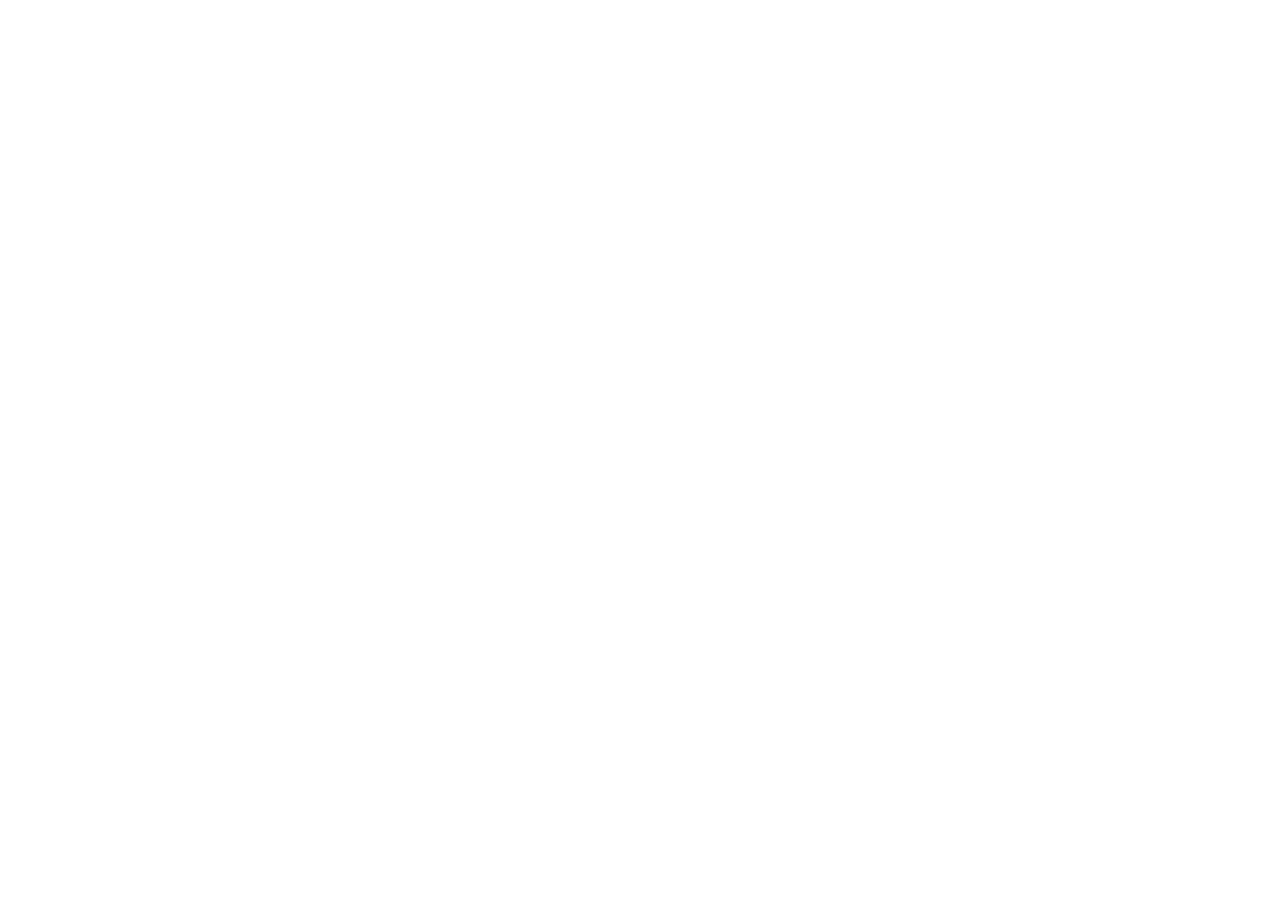
==== index.html @ cd4308e3 "Changes" ====
<!DOCTYPE html>
<html lang="en">
<head>
    <meta charset="UTF-8">
    <title>db-Hackthon</title>
<!--    <link rel="stylesheet" href="css/all.css" />-->

    <link rel="stylesheet" href="css/bootstrap.css" />
    <link rel="stylesheet" href="css/login.css" />
<!--    <script src="js/jquery-3.4.1.slim.min.js" ></script>-->
<!--    <script src="js/bootstrap.js" ></script>-->
<!--    <script src="js/bootstrap.bundle.js" ></script>-->

<script src="https://ajax.googleapis.com/ajax/libs/angularjs/1.5.7/angular.min.js"></script>
<script src="https://ajax.googleapis.com/ajax/libs/angularjs/1.5.7/angular-route.min.js"></script>
<script src="https://ajax.googleapis.com/ajax/libs/angularjs/1.5.7/angular-animate.min.js"></script>
<script src="https://ajax.googleapis.com/ajax/libs/angularjs/1.5.7/angular-touch.min.js"></script>

<script src="js/main.js"></script>

</head>
<body ng-app='Kerboresclan_UI'> 
    <div ng-controller="Controller1">
        <div ng-view></div>    
    </div>

</body>
</html>
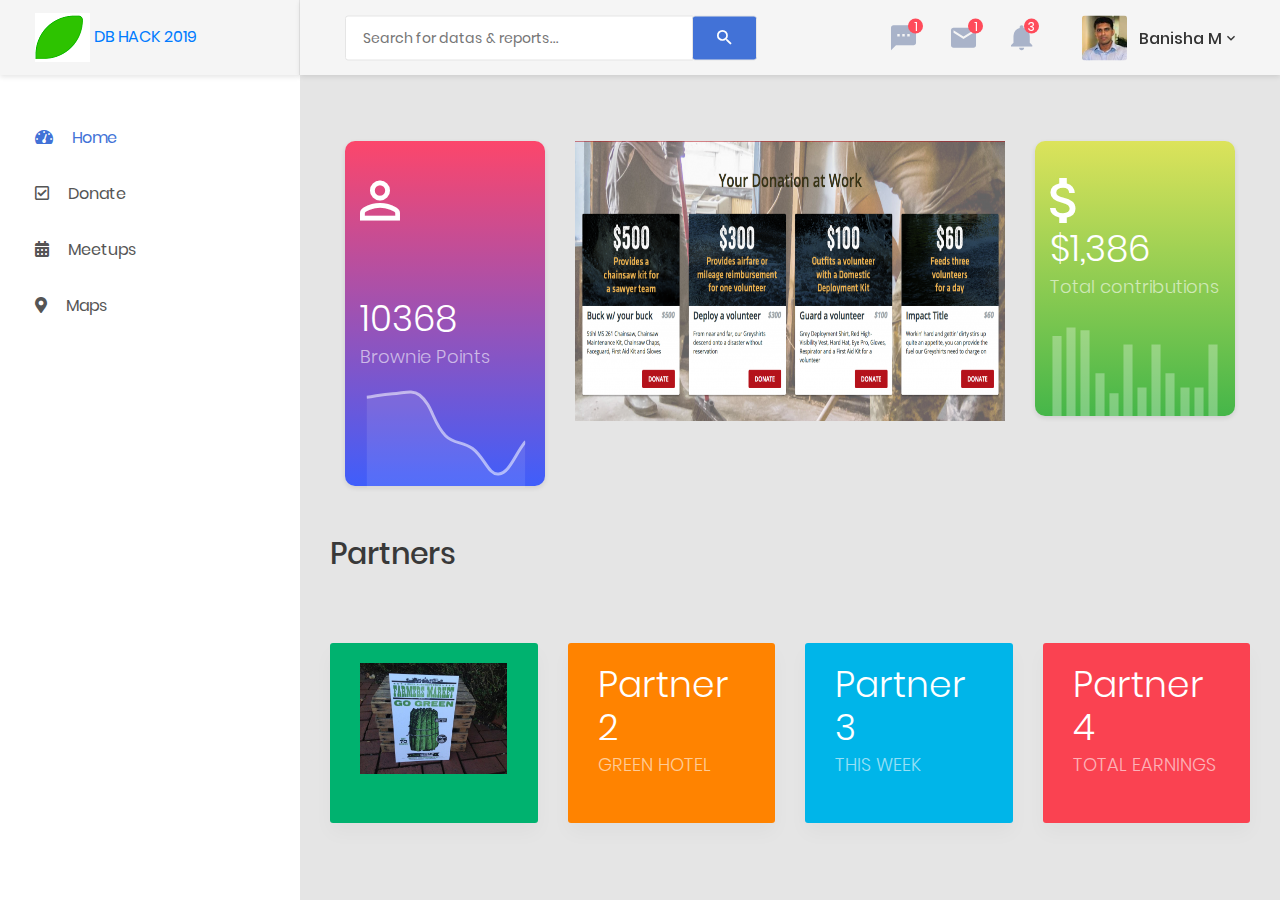
==== commit cd622e6f: "Updated the UI code" ====
--- a/index.html
+++ b/index.html
@@ -1,28 +1,1056 @@
-<!DOCTYPE html>
-<html lang="en">
-<head>
-    <meta charset="UTF-8">
-    <title>db-Hackthon</title>
-<!--    <link rel="stylesheet" href="css/all.css" />-->
-
-    <link rel="stylesheet" href="css/bootstrap.css" />
-    <link rel="stylesheet" href="css/login.css" />
-<!--    <script src="js/jquery-3.4.1.slim.min.js" ></script>-->
-<!--    <script src="js/bootstrap.js" ></script>-->
-<!--    <script src="js/bootstrap.bundle.js" ></script>-->
-
-<script src="https://ajax.googleapis.com/ajax/libs/angularjs/1.5.7/angular.min.js"></script>
-<script src="https://ajax.googleapis.com/ajax/libs/angularjs/1.5.7/angular-route.min.js"></script>
-<script src="https://ajax.googleapis.com/ajax/libs/angularjs/1.5.7/angular-animate.min.js"></script>
-<script src="https://ajax.googleapis.com/ajax/libs/angularjs/1.5.7/angular-touch.min.js"></script>
-
-<script src="js/main.js"></script>
-
-</head>
-<body ng-app='Kerboresclan_UI'> 
-    <div ng-controller="Controller1">
-        <div ng-view></div>    
-    </div>
-
-</body>
-</html>+<!DOCTYPE html>
+<html lang="en">
+
+<head>
+<!-- Required meta tags-->
+<meta charset="UTF-8">
+<meta name="viewport"
+	content="width=device-width, initial-scale=1, shrink-to-fit=no">
+<meta name="description" content="au theme template">
+<meta name="author" content="Hau Nguyen">
+<meta name="keywords" content="au theme template">
+
+<!-- Title Page-->
+<title>Dashboard</title>
+
+<!-- Fontfaces CSS-->
+<link href="css/font-face.css" rel="stylesheet" media="all">
+<link href="vendor/font-awesome-4.7/css/font-awesome.min.css"
+	rel="stylesheet" media="all">
+<link href="vendor/font-awesome-5/css/fontawesome-all.min.css"
+	rel="stylesheet" media="all">
+<link href="vendor/mdi-font/css/material-design-iconic-font.min.css"
+	rel="stylesheet" media="all">
+
+<!-- Bootstrap CSS-->
+<link href="vendor/bootstrap-4.1/bootstrap.min.css" rel="stylesheet"
+	media="all">
+
+<!-- Vendor CSS-->
+<link href="vendor/animsition/animsition.min.css" rel="stylesheet"
+	media="all">
+<link
+	href="vendor/bootstrap-progressbar/bootstrap-progressbar-3.3.4.min.css"
+	rel="stylesheet" media="all">
+<link href="vendor/wow/animate.css" rel="stylesheet" media="all">
+<link href="vendor/css-hamburgers/hamburgers.min.css" rel="stylesheet"
+	media="all">
+<link href="vendor/slick/slick.css" rel="stylesheet" media="all">
+<link href="vendor/select2/select2.min.css" rel="stylesheet" media="all">
+<link href="vendor/perfect-scrollbar/perfect-scrollbar.css"
+	rel="stylesheet" media="all">
+
+<!-- Main CSS-->
+<link href="css/theme.css" rel="stylesheet" media="all">
+
+</head>
+
+<body class="animsition" bgcolor="green">
+	<div class="page-wrapper">
+		<!-- HEADER MOBILE-->
+		<header class="header-mobile d-block d-lg-none">
+			<div class="header-mobile__bar">
+				<div class="container-fluid">
+					<div class="header-mobile-inner">
+						<a class="logo" href="index.html"> 
+						<img src="images/right_leaf.png" alt="DB HACK 2019" /> DB HACK 2019
+						</a>
+						<button class="hamburger hamburger--slider" type="button">
+							<span class="hamburger-box"> <span class="hamburger-inner"></span>
+							</span>
+						</button>
+					</div>
+				</div>
+			</div>
+			<nav class="navbar-mobile">
+				<div class="container-fluid">
+					<ul class="navbar-mobile__list list-unstyled">
+						<li class="has-sub"><a class="js-arrow" href="#"> <i
+								class="fas fa-tachometer-alt"></i>Home
+						</a>
+							<ul class="navbar-mobile-sub__list list-unstyled js-sub-list">
+								<li><a href="index.html">My Wallet</a></li>
+								<!--  <li>
+                                    <a href="index2.html">Dashboard 2</a>
+                                </li>
+                                <li>
+                                    <a href="index3.html">Dashboard 3</a>
+                                </li>
+                                <li>
+                                    <a href="index4.html">Dashboard 4</a>
+                                </li> -->
+							</ul></li>
+						<!-- <li><a href="chart.html"> <i class="fas fa-chart-bar"></i>Charts
+						</a></li> -->
+						<!-- <li><a href="table.html"> <i class="fas fa-table"></i>Tables
+						</a></li> -->
+						<li><a href="form.html"> <i class="far fa-check-square"></i>Donation
+						</a></li>
+						<li><a href="calendar.html"> <i
+								class="fas fa-calendar-alt"></i>Meetups
+						</a></li>
+						<li><a href="map.html"> <i class="fas fa-map-marker-alt"></i>Maps
+						</a></li>
+						<!-- <li class="has-sub"><a class="js-arrow" href="#"> <i
+								class="fas fa-copy"></i>Pages
+						</a>
+							<ul class="navbar-mobile-sub__list list-unstyled js-sub-list">
+								<li><a href="login.html">Login</a></li>
+								<li><a href="register.html">Register</a></li>
+								<li><a href="forget-pass.html">Forget Password</a></li>
+							</ul></li>
+						<li class="has-sub"><a class="js-arrow" href="#"> <i
+								class="fas fa-desktop"></i>UI Elements
+						</a>
+							<ul class="navbar-mobile-sub__list list-unstyled js-sub-list">
+								<li><a href="button.html">Button</a></li>
+								<li><a href="badge.html">Badges</a></li>
+								<li><a href="tab.html">Tabs</a></li>
+								<li><a href="card.html">Cards</a></li>
+								<li><a href="alert.html">Alerts</a></li>
+								<li><a href="progress-bar.html">Progress Bars</a></li>
+								<li><a href="modal.html">Modals</a></li>
+								<li><a href="switch.html">Switchs</a></li>
+								<li><a href="grid.html">Grids</a></li>
+								<li><a href="fontawesome.html">Fontawesome Icon</a></li>
+								<li><a href="typo.html">Typography</a></li>
+							</ul></li> -->
+					</ul>
+				</div>
+			</nav>
+		</header>
+		<!-- END HEADER MOBILE-->
+
+		<!-- MENU SIDEBAR-->
+		<aside class="menu-sidebar d-none d-lg-block">
+			<div class="logo">
+				<a href="#"> <img src="images/right_leaf.png" alt="DB HACK 2019" />
+					DB HACK 2019
+				</a>
+			</div>
+			<div class="menu-sidebar__content js-scrollbar1">
+				<nav class="navbar-sidebar">
+					<ul class="list-unstyled navbar__list">
+						<li class="active has-sub"><a class="js-arrow" href="#">
+								<i class="fas fa-tachometer-alt"></i>Home
+						</a>
+							<ul class="list-unstyled navbar__sub-list js-sub-list">
+								<li><a href="index.html">My Wallet</a></li>
+								<!--  <li>
+                                    <a href="index2.html">Dashboard 2</a>
+                                </li>
+                                <li>
+                                    <a href="index3.html">Dashboard 3</a>
+                                </li>
+                                <li>
+                                    <a href="index4.html">Dashboard 4</a>
+                                </li> -->
+							</ul></li>
+						<!-- <li><a href="chart.html"> <i class="fas fa-chart-bar"></i>Charts
+						</a></li>
+						<li><a href="table.html"> <i class="fas fa-table"></i>Tables
+						</a></li> -->
+						<li><a href="form.html"> <i class="far fa-check-square"></i>Donate
+						</a></li>
+						<li><a href="calendar.html"> <i
+								class="fas fa-calendar-alt"></i>Meetups
+						</a></li>
+						<li><a href="map.html"> <i class="fas fa-map-marker-alt"></i>Maps
+						</a></li>
+						<!-- <li class="has-sub"><a class="js-arrow" href="#"> <i
+								class="fas fa-copy"></i>Pages
+						</a>
+							<ul class="list-unstyled navbar__sub-list js-sub-list">
+								<li><a href="login.html">Login</a></li>
+								<li><a href="register.html">Register</a></li>
+								<li><a href="forget-pass.html">Forget Password</a></li>
+							</ul></li> -->
+						<!-- <li class="has-sub"><a class="js-arrow" href="#"> <i
+								class="fas fa-desktop"></i>UI Elements
+						</a>
+							<ul class="list-unstyled navbar__sub-list js-sub-list">
+								<li><a href="button.html">Button</a></li>
+								<li><a href="badge.html">Badges</a></li>
+								<li><a href="tab.html">Tabs</a></li>
+								<li><a href="card.html">Cards</a></li>
+								<li><a href="alert.html">Alerts</a></li>
+								<li><a href="progress-bar.html">Progress Bars</a></li>
+								<li><a href="modal.html">Modals</a></li>
+								<li><a href="switch.html">Switchs</a></li>
+								<li><a href="grid.html">Grids</a></li>
+								<li><a href="fontawesome.html">Fontawesome Icon</a></li>
+								<li><a href="typo.html">Typography</a></li>
+							</ul></li> -->
+					</ul>
+				</nav>
+			</div>
+		</aside>
+		<!-- END MENU SIDEBAR-->
+
+		<!-- PAGE CONTAINER-->
+		<div class="page-container">
+			<!-- HEADER DESKTOP-->
+			<header class="header-desktop">
+				<div class="section__content section__content--p30">
+					<div class="container-fluid">
+						<div class="header-wrap">
+							<form class="form-header" action="" method="POST">
+								<input class="au-input au-input--xl" type="text" name="search"
+									placeholder="Search for datas &amp; reports..." />
+								<button class="au-btn--submit" type="submit">
+									<i class="zmdi zmdi-search"></i>
+								</button>
+							</form>
+							<div class="header-button">
+								<div class="noti-wrap">
+									<div class="noti__item js-item-menu">
+										<i class="zmdi zmdi-comment-more"></i> <span class="quantity">1</span>
+										<div class="mess-dropdown js-dropdown">
+											<div class="mess__title">
+												<p>You have 2 news message</p>
+											</div>
+											<div class="mess__item">
+												<div class="image img-cir img-40">
+													<img src="images/icon/avatar-06.jpg" alt="Michelle Moreno" />
+												</div>
+												<div class="content">
+													<h6>Michelle Moreno</h6>
+													<p>Have sent a photo</p>
+													<span class="time">3 min ago</span>
+												</div>
+											</div>
+											<div class="mess__item">
+												<div class="image img-cir img-40">
+													<img src="images/icon/avatar-04.jpg" alt="Diane Myers" />
+												</div>
+												<div class="content">
+													<h6>Diane Myers</h6>
+													<p>You are now connected on message</p>
+													<span class="time">Yesterday</span>
+												</div>
+											</div>
+											<div class="mess__footer">
+												<a href="#">View all messages</a>
+											</div>
+										</div>
+									</div>
+									<div class="noti__item js-item-menu">
+										<i class="zmdi zmdi-email"></i> <span class="quantity">1</span>
+										<div class="email-dropdown js-dropdown">
+											<div class="email__title">
+												<p>You have 3 New Emails</p>
+											</div>
+											<div class="email__item">
+												<div class="image img-cir img-40">
+													<img src="images/icon/avatar-06.jpg" alt="Cynthia Harvey" />
+												</div>
+												<div class="content">
+													<p>Meeting about new dashboard...</p>
+													<span>Cynthia Harvey, 3 min ago</span>
+												</div>
+											</div>
+											<div class="email__item">
+												<div class="image img-cir img-40">
+													<img src="images/icon/avatar-05.jpg" alt="Cynthia Harvey" />
+												</div>
+												<div class="content">
+													<p>Meeting about new dashboard...</p>
+													<span>Cynthia Harvey, Yesterday</span>
+												</div>
+											</div>
+											<div class="email__item">
+												<div class="image img-cir img-40">
+													<img src="images/icon/avatar-04.jpg" alt="Cynthia Harvey" />
+												</div>
+												<div class="content">
+													<p>Meeting about new dashboard...</p>
+													<span>Cynthia Harvey, April 12,,2018</span>
+												</div>
+											</div>
+											<div class="email__footer">
+												<a href="#">See all emails</a>
+											</div>
+										</div>
+									</div>
+									<div class="noti__item js-item-menu">
+										<i class="zmdi zmdi-notifications"></i> <span class="quantity">3</span>
+										<div class="notifi-dropdown js-dropdown">
+											<div class="notifi__title">
+												<p>You have 3 Notifications</p>
+											</div>
+											<div class="notifi__item">
+												<div class="bg-c1 img-cir img-40">
+													<i class="zmdi zmdi-email-open"></i>
+												</div>
+												<div class="content">
+													<p>You got a email notification</p>
+													<span class="date">April 12, 2018 06:50</span>
+												</div>
+											</div>
+											<div class="notifi__item">
+												<div class="bg-c2 img-cir img-40">
+													<i class="zmdi zmdi-account-box"></i>
+												</div>
+												<div class="content">
+													<p>Your account has been blocked</p>
+													<span class="date">April 12, 2018 06:50</span>
+												</div>
+											</div>
+											<div class="notifi__item">
+												<div class="bg-c3 img-cir img-40">
+													<i class="zmdi zmdi-file-text"></i>
+												</div>
+												<div class="content">
+													<p>You got a new file</p>
+													<span class="date">April 12, 2018 06:50</span>
+												</div>
+											</div>
+											<div class="notifi__footer">
+												<a href="#">All notifications</a>
+											</div>
+										</div>
+									</div>
+								</div>
+								<div class="account-wrap">
+									<div class="account-item clearfix js-item-menu">
+										<div class="image">
+											<img src="images/bani.png" alt="Banisha M" />
+										</div>
+										<div class="content">
+											<a class="js-acc-btn" href="#">Banisha M</a>
+										</div>
+										<div class="account-dropdown js-dropdown">
+											<div class="info clearfix">
+												<div class="image">
+													<a href="#"> <img src="images/bani.png" alt="John Doe" />
+													</a>
+												</div>
+												<div class="content">
+													<h5 class="name">
+														<a href="#">Banisha M</a>
+													</h5>
+													<span class="email">banisha.m@db.com</span>
+												</div>
+											</div>
+											<div class="account-dropdown__body">
+												<div class="account-dropdown__item">
+													<a href="#"> <i class="zmdi zmdi-account"></i>Account
+													</a>
+												</div>
+												<div class="account-dropdown__item">
+													<a href="#"> <i class="zmdi zmdi-settings"></i>Setting
+													</a>
+												</div>
+												<div class="account-dropdown__item">
+													<a href="#"> <i class="zmdi zmdi-money-box"></i>Billing
+													</a>
+												</div>
+											</div>
+											<div class="account-dropdown__footer">
+												<a href="#"> <i class="zmdi zmdi-power"></i>Logout
+												</a>
+											</div>
+										</div>
+									</div>
+								</div>
+							</div>
+						</div>
+					</div>
+				</div>
+			</header>
+			<!-- HEADER DESKTOP-->
+
+			<!-- MAIN CONTENT-->
+			<!-- <div class="main-content" style = "background-image:url('images/earth_bg.jpeg');"> -->
+			<div class="main-content">
+			
+				<div class="section__content section__content--p30">
+					<div class="container-fluid">
+						<!-- <div class="row">
+                            <div class="col-md-12">
+                                <div class="overview-wrap">
+                                    <h2 class="title-1">overview</h2>
+                                    <button class="au-btn au-btn-icon au-btn--blue">
+                                        <i class="zmdi zmdi-plus"></i>add item</button>
+                                </div>
+                            </div>
+                                                        
+                        </div> -->
+						<div class="row m-t-25">
+							<div class="col-sm-6 col-lg-3">
+								<div class="overview-item overview-item--c1">
+									<div class="overview__inner">
+										<div class="overview-box clearfix">
+											<div class="icon" style="height:130px;">
+												<i class="zmdi zmdi-account-o"></i>
+											</div>
+											<div class="text">
+												<h2>10368</h2>
+												<span>Brownie Points</span>
+											</div>
+										</div>
+										<div class="overview-chart">
+											<canvas id="widgetChart1"></canvas>
+										</div>
+									</div>
+								</div>
+							</div>
+
+							<div class="col-lg-6" style="height:130px;">
+                                <!-- <div class="au-card m-b-30">
+                                    <div class="au-card-inner">
+                                        <h3 class="title-2 m-b-40">Peer Rank</h3>
+                                        <canvas id="sales-chart"></canvas>
+                                    </div>
+                                </div> -->
+                                <img src="images/baner.png" alt="John Smith" style="height:280px;">
+                            </div>
+                            
+                            <div class="col-sm-6 col-lg-3">
+                                <div class="overview-item overview-item--c4">
+                                    <div class="overview__inner">
+                                        <div class="overview-box clearfix">
+                                            <div class="icon">
+                                                <i class="zmdi zmdi-money"></i>
+                                            </div>
+                                            <div class="text">
+                                                <h2>$1,386</h2>
+                                                <span>Total contributions</span>
+                                            </div>
+                                        </div>
+                                        <div class="overview-chart">
+                                            <canvas id="widgetChart4"></canvas>
+                                        </div>
+                                    </div>
+                                </div>
+                            </div>
+
+							<!--  <div class="col-sm-6 col-lg-3">
+                                <div class="overview-item overview-item--c2">
+                                    <div class="overview__inner">
+                                        <div class="overview-box clearfix">
+                                            <div class="icon">
+                                                <i class="zmdi zmdi-shopping-cart"></i>
+                                            </div>
+                                            <div class="text">
+                                                <h2>388,688</h2>
+                                                <span>items solid</span>
+                                            </div>
+                                        </div>
+                                        <div class="overview-chart">
+                                            <canvas id="widgetChart2"></canvas>
+                                        </div>
+                                    </div>
+                                </div>
+                            </div>
+                            
+                          <div class="col-sm-6 col-lg-3">
+                                <div class="overview-item overview-item--c3">
+                                    <div class="overview__inner">
+                                        <div class="overview-box clearfix">
+                                            <div class="icon">
+                                                <i class="zmdi zmdi-calendar-note"></i>
+                                            </div>
+                                            <div class="text">
+                                                <h2>1,086</h2>
+                                                <span>this week</span>
+                                            </div>
+                                        </div>
+                                        <div class="overview-chart">
+                                            <canvas id="widgetChart3"></canvas>
+                                        </div>
+                                    </div>
+                                </div>
+                            </div>
+                             <div class="col-sm-6 col-lg-3">
+                                <div class="overview-item overview-item--c4">
+                                    <div class="overview__inner">
+                                        <div class="overview-box clearfix">
+                                            <div class="icon">
+                                                <i class="zmdi zmdi-money"></i>
+                                            </div>
+                                            <div class="text">
+                                                <h2>$1,060,386</h2>
+                                                <span>total earnings</span>
+                                            </div>
+                                        </div>
+                                        <div class="overview-chart">
+                                            <canvas id="widgetChart4"></canvas>
+                                        </div>
+                                    </div>
+                                </div>
+                            </div> -->
+						</div>
+						<!-- <div class="row">
+							<div class="col-lg-6">
+								<div class="au-card recent-report">
+									<div class="au-card-inner">
+										<h3 class="title-2">recent reports</h3>
+										<div class="chart-info">
+											<div class="chart-info__left">
+												<div class="chart-note">
+													<span class="dot dot--blue"></span> <span>products</span>
+												</div>
+												<div class="chart-note mr-0">
+													<span class="dot dot--green"></span> <span>services</span>
+												</div>
+											</div>
+											<div class="chart-info__right">
+												<div class="chart-statis">
+													<span class="index incre"> <i
+														class="zmdi zmdi-long-arrow-up"></i>25%
+													</span> <span class="label">products</span>
+												</div>
+												<div class="chart-statis mr-0">
+													<span class="index decre"> <i
+														class="zmdi zmdi-long-arrow-down"></i>10%
+													</span> <span class="label">services</span>
+												</div>
+											</div>
+										</div>
+										<div class="recent-report__chart">
+											<canvas id="recent-rep-chart"></canvas>
+										</div>
+									</div>
+								</div>
+							</div>
+							<div class="col-lg-6">
+								<div class="au-card chart-percent-card">
+									<div class="au-card-inner">
+										<h3 class="title-2 tm-b-5">char by %</h3>
+										<div class="row no-gutters">
+											<div class="col-xl-6">
+												<div class="chart-note-wrap">
+													<div class="chart-note mr-0 d-block">
+														<span class="dot dot--blue"></span> <span>products</span>
+													</div>
+													<div class="chart-note mr-0 d-block">
+														<span class="dot dot--red"></span> <span>services</span>
+													</div>
+												</div>
+											</div>
+											<div class="col-xl-6">
+												<div class="percent-chart">
+													<canvas id="percent-chart"></canvas>
+												</div>
+											</div>
+										</div>
+									</div>
+								</div>
+							</div>
+						</div> -->
+						<!-- <div class="row">
+							<div class="col-lg-9">
+								<h2 class="title-1 m-b-25">Earnings By Items</h2>
+								<div class="table-responsive table--no-card m-b-40">
+									<table
+										class="table table-borderless table-striped table-earning">
+										<thead>
+											<tr>
+												<th>date</th>
+												<th>order ID</th>
+												<th>name</th>
+												<th class="text-right">price</th>
+												<th class="text-right">quantity</th>
+												<th class="text-right">total</th>
+											</tr>
+										</thead>
+										<tbody>
+											<tr>
+												<td>2018-09-29 05:57</td>
+												<td>100398</td>
+												<td>iPhone X 64Gb Grey</td>
+												<td class="text-right">$999.00</td>
+												<td class="text-right">1</td>
+												<td class="text-right">$999.00</td>
+											</tr>
+											<tr>
+												<td>2018-09-28 01:22</td>
+												<td>100397</td>
+												<td>Samsung S8 Black</td>
+												<td class="text-right">$756.00</td>
+												<td class="text-right">1</td>
+												<td class="text-right">$756.00</td>
+											</tr>
+											<tr>
+												<td>2018-09-27 02:12</td>
+												<td>100396</td>
+												<td>Game Console Controller</td>
+												<td class="text-right">$22.00</td>
+												<td class="text-right">2</td>
+												<td class="text-right">$44.00</td>
+											</tr>
+											<tr>
+												<td>2018-09-26 23:06</td>
+												<td>100395</td>
+												<td>iPhone X 256Gb Black</td>
+												<td class="text-right">$1199.00</td>
+												<td class="text-right">1</td>
+												<td class="text-right">$1199.00</td>
+											</tr>
+											<tr>
+												<td>2018-09-25 19:03</td>
+												<td>100393</td>
+												<td>USB 3.0 Cable</td>
+												<td class="text-right">$10.00</td>
+												<td class="text-right">3</td>
+												<td class="text-right">$30.00</td>
+											</tr>
+											<tr>
+												<td>2018-09-29 05:57</td>
+												<td>100392</td>
+												<td>Smartwatch 4.0 LTE Wifi</td>
+												<td class="text-right">$199.00</td>
+												<td class="text-right">6</td>
+												<td class="text-right">$1494.00</td>
+											</tr>
+											<tr>
+												<td>2018-09-24 19:10</td>
+												<td>100391</td>
+												<td>Camera C430W 4k</td>
+												<td class="text-right">$699.00</td>
+												<td class="text-right">1</td>
+												<td class="text-right">$699.00</td>
+											</tr>
+											<tr>
+												<td>2018-09-22 00:43</td>
+												<td>100393</td>
+												<td>USB 3.0 Cable</td>
+												<td class="text-right">$10.00</td>
+												<td class="text-right">3</td>
+												<td class="text-right">$30.00</td>
+											</tr>
+										</tbody>
+									</table>
+								</div>
+							</div>
+							<div class="col-lg-3">
+								<h2 class="title-1 m-b-25">Top countries</h2>
+								<div
+									class="au-card au-card--bg-blue au-card-top-countries m-b-40">
+									<div class="au-card-inner">
+										<div class="table-responsive">
+											<table class="table table-top-countries">
+												<tbody>
+													<tr>
+														<td>United States</td>
+														<td class="text-right">$119,366.96</td>
+													</tr>
+													<tr>
+														<td>Australia</td>
+														<td class="text-right">$70,261.65</td>
+													</tr>
+													<tr>
+														<td>United Kingdom</td>
+														<td class="text-right">$46,399.22</td>
+													</tr>
+													<tr>
+														<td>Turkey</td>
+														<td class="text-right">$35,364.90</td>
+													</tr>
+													<tr>
+														<td>Germany</td>
+														<td class="text-right">$20,366.96</td>
+													</tr>
+													<tr>
+														<td>France</td>
+														<td class="text-right">$10,366.96</td>
+													</tr>
+													<tr>
+														<td>Australia</td>
+														<td class="text-right">$5,366.96</td>
+													</tr>
+													<tr>
+														<td>Italy</td>
+														<td class="text-right">$1639.32</td>
+													</tr>
+												</tbody>
+											</table>
+										</div>
+									</div>
+								</div>
+							</div>
+						</div> -->
+						<!-- <div class="row">
+							<div class="col-lg-6">
+								<div class="au-card au-card--no-shadow au-card--no-pad m-b-40">
+									<div class="au-card-title"
+										style="background-image: url('images/bg-title-01.jpg');">
+										<div class="bg-overlay bg-overlay--blue"></div>
+										<h3>
+											<i class="zmdi zmdi-account-calendar"></i>26 April, 2018
+										</h3>
+										<button class="au-btn-plus">
+											<i class="zmdi zmdi-plus"></i>
+										</button>
+									</div>
+									<div class="au-task js-list-load">
+										<div class="au-task__title">
+											<p>Tasks for John Doe</p>
+										</div>
+										<div class="au-task-list js-scrollbar3">
+											<div class="au-task__item au-task__item--danger">
+												<div class="au-task__item-inner">
+													<h5 class="task">
+														<a href="#">Meeting about plan for Admin Template 2018</a>
+													</h5>
+													<span class="time">10:00 AM</span>
+												</div>
+											</div>
+											<div class="au-task__item au-task__item--warning">
+												<div class="au-task__item-inner">
+													<h5 class="task">
+														<a href="#">Create new task for Dashboard</a>
+													</h5>
+													<span class="time">11:00 AM</span>
+												</div>
+											</div>
+											<div class="au-task__item au-task__item--primary">
+												<div class="au-task__item-inner">
+													<h5 class="task">
+														<a href="#">Meeting about plan for Admin Template 2018</a>
+													</h5>
+													<span class="time">02:00 PM</span>
+												</div>
+											</div>
+											<div class="au-task__item au-task__item--success">
+												<div class="au-task__item-inner">
+													<h5 class="task">
+														<a href="#">Create new task for Dashboard</a>
+													</h5>
+													<span class="time">03:30 PM</span>
+												</div>
+											</div>
+											<div class="au-task__item au-task__item--danger js-load-item">
+												<div class="au-task__item-inner">
+													<h5 class="task">
+														<a href="#">Meeting about plan for Admin Template 2018</a>
+													</h5>
+													<span class="time">10:00 AM</span>
+												</div>
+											</div>
+											<div
+												class="au-task__item au-task__item--warning js-load-item">
+												<div class="au-task__item-inner">
+													<h5 class="task">
+														<a href="#">Create new task for Dashboard</a>
+													</h5>
+													<span class="time">11:00 AM</span>
+												</div>
+											</div>
+										</div>
+										<div class="au-task__footer">
+											<button class="au-btn au-btn-load js-load-btn">load
+												more</button>
+										</div>
+									</div>
+								</div>
+							</div>
+							<div class="col-lg-6">
+								<div class="au-card au-card--no-shadow au-card--no-pad m-b-40">
+									<div class="au-card-title"
+										style="background-image: url('images/bg-title-02.jpg');">
+										<div class="bg-overlay bg-overlay--blue"></div>
+										<h3>
+											<i class="zmdi zmdi-comment-text"></i>New Messages
+										</h3>
+										<button class="au-btn-plus">
+											<i class="zmdi zmdi-plus"></i>
+										</button>
+									</div>
+									<div class="au-inbox-wrap js-inbox-wrap">
+										<div class="au-message js-list-load">
+											<div class="au-message__noti">
+												<p>
+													You Have <span>2</span> new messages
+												</p>
+											</div>
+											<div class="au-message-list">
+												<div class="au-message__item unread">
+													<div class="au-message__item-inner">
+														<div class="au-message__item-text">
+															<div class="avatar-wrap">
+																<div class="avatar">
+																	<img src="images/icon/avatar-02.jpg" alt="John Smith">
+																</div>
+															</div>
+															<div class="text">
+																<h5 class="name">John Smith</h5>
+																<p>Have sent a photo</p>
+															</div>
+														</div>
+														<div class="au-message__item-time">
+															<span>12 Min ago</span>
+														</div>
+													</div>
+												</div>
+												<div class="au-message__item unread">
+													<div class="au-message__item-inner">
+														<div class="au-message__item-text">
+															<div class="avatar-wrap online">
+																<div class="avatar">
+																	<img src="images/icon/avatar-03.jpg"
+																		alt="Nicholas Martinez">
+																</div>
+															</div>
+															<div class="text">
+																<h5 class="name">Nicholas Martinez</h5>
+																<p>You are now connected on message</p>
+															</div>
+														</div>
+														<div class="au-message__item-time">
+															<span>11:00 PM</span>
+														</div>
+													</div>
+												</div>
+												<div class="au-message__item">
+													<div class="au-message__item-inner">
+														<div class="au-message__item-text">
+															<div class="avatar-wrap online">
+																<div class="avatar">
+																	<img src="images/icon/avatar-04.jpg"
+																		alt="Michelle Sims">
+																</div>
+															</div>
+															<div class="text">
+																<h5 class="name">Michelle Sims</h5>
+																<p>Lorem ipsum dolor sit amet</p>
+															</div>
+														</div>
+														<div class="au-message__item-time">
+															<span>Yesterday</span>
+														</div>
+													</div>
+												</div>
+												<div class="au-message__item">
+													<div class="au-message__item-inner">
+														<div class="au-message__item-text">
+															<div class="avatar-wrap">
+																<div class="avatar">
+																	<img src="images/icon/avatar-05.jpg"
+																		alt="Michelle Sims">
+																</div>
+															</div>
+															<div class="text">
+																<h5 class="name">Michelle Sims</h5>
+																<p>Purus feugiat finibus</p>
+															</div>
+														</div>
+														<div class="au-message__item-time">
+															<span>Sunday</span>
+														</div>
+													</div>
+												</div>
+												<div class="au-message__item js-load-item">
+													<div class="au-message__item-inner">
+														<div class="au-message__item-text">
+															<div class="avatar-wrap online">
+																<div class="avatar">
+																	<img src="images/icon/avatar-04.jpg"
+																		alt="Michelle Sims">
+																</div>
+															</div>
+															<div class="text">
+																<h5 class="name">Michelle Sims</h5>
+																<p>Lorem ipsum dolor sit amet</p>
+															</div>
+														</div>
+														<div class="au-message__item-time">
+															<span>Yesterday</span>
+														</div>
+													</div>
+												</div>
+												<div class="au-message__item js-load-item">
+													<div class="au-message__item-inner">
+														<div class="au-message__item-text">
+															<div class="avatar-wrap">
+																<div class="avatar">
+																	<img src="images/icon/avatar-05.jpg"
+																		alt="Michelle Sims">
+																</div>
+															</div>
+															<div class="text">
+																<h5 class="name">Michelle Sims</h5>
+																<p>Purus feugiat finibus</p>
+															</div>
+														</div>
+														<div class="au-message__item-time">
+															<span>Sunday</span>
+														</div>
+													</div>
+												</div>
+											</div>
+											<div class="au-message__footer">
+												<button class="au-btn au-btn-load js-load-btn">load
+													more</button>
+											</div>
+										</div>
+										<div class="au-chat">
+											<div class="au-chat__title">
+												<div class="au-chat-info">
+													<div class="avatar-wrap online">
+														<div class="avatar avatar--small">
+															<img src="images/icon/avatar-02.jpg" alt="John Smith">
+														</div>
+													</div>
+													<span class="nick"> <a href="#">John Smith</a>
+													</span>
+												</div>
+											</div>
+											<div class="au-chat__content">
+												<div class="recei-mess-wrap">
+													<span class="mess-time">12 Min ago</span>
+													<div class="recei-mess__inner">
+														<div class="avatar avatar--tiny">
+															<img src="images/icon/avatar-02.jpg" alt="John Smith">
+														</div>
+														<div class="recei-mess-list">
+															<div class="recei-mess">Lorem ipsum dolor sit amet,
+																consectetur adipiscing elit non iaculis</div>
+															<div class="recei-mess">Donec tempor, sapien ac
+																viverra</div>
+														</div>
+													</div>
+												</div>
+												<div class="send-mess-wrap">
+													<span class="mess-time">30 Sec ago</span>
+													<div class="send-mess__inner">
+														<div class="send-mess-list">
+															<div class="send-mess">Lorem ipsum dolor sit amet,
+																consectetur adipiscing elit non iaculis</div>
+														</div>
+													</div>
+												</div>
+											</div>
+											<div class="au-chat-textfield">
+												<form class="au-form-icon">
+													<input class="au-input au-input--full au-input--h65"
+														type="text" placeholder="Type a message">
+													<button class="au-input-icon">
+														<i class="zmdi zmdi-camera"></i>
+													</button>
+												</form>
+											</div>
+										</div>
+									</div>
+								</div>
+							</div>
+						</div> -->
+						<!-- <div class="row">
+							<div class="col-md-12">
+								<div class="copyright">
+									<p>
+										Copyright © 2018 Colorlib. All rights reserved. Template by <a
+											href="https://colorlib.com">Colorlib</a>.
+									</p>
+								</div>
+							</div>
+						</div> -->
+					</div>
+					
+					
+					
+					 <div class="row">
+                             <!-- WELCOME-->
+            <section class="welcome p-t-10">
+                <div class="container">
+                    <div class="row">
+                        <div class="col-md-12">
+                            <h1 class="title-4">Partners
+                                <!-- <span></span> -->
+                            </h1>
+                            <hr class="line-seprate">
+                        </div>
+                    </div>
+                </div>
+            </section>
+            <!-- END WELCOME-->
+
+            <!-- STATISTIC-->
+            <section class="statistic statistic2">
+                <div class="container">
+                    <div class="row">
+                        <div class="col-md-6 col-lg-3">
+                            <div class="statistic__item statistic__item--green">
+                            <img src="images/farmer_market.png" alt="DB HACK 2019" />
+                                <!-- <h2 class="number">Partner 1</h2>
+                                <span class="desc">e-Schooters</span> -->
+                                <!-- <div class="icon">
+                                    <i class="zmdi zmdi-account-o"></i>
+                                </div> -->
+                            </div>
+                        </div>
+                        <div class="col-md-6 col-lg-3">
+                            <div class="statistic__item statistic__item--orange">
+                                <h2 class="number">Partner 2</h2>
+                                <span class="desc">Green Hotel</span>
+                                <!-- <div class="icon">
+                                    <i class="zmdi zmdi-shopping-cart"></i>
+                                </div> -->
+                            </div>
+                        </div>
+                        <div class="col-md-6 col-lg-3">
+                            <div class="statistic__item statistic__item--blue">
+                                <h2 class="number">Partner 3</h2>
+                                <span class="desc">this week</span>
+                                <!-- <div class="icon">
+                                    <i class="zmdi zmdi-calendar-note"></i>
+                                </div> -->
+                            </div>
+                        </div>
+                        <div class="col-md-6 col-lg-3">
+                            <div class="statistic__item statistic__item--red">
+                                <h2 class="number">Partner 4</h2>
+                                <span class="desc">total earnings</span>
+                                <!-- <div class="icon">
+                                    <i class="zmdi zmdi-money"></i>
+                                </div> -->
+                            </div>
+                        </div>
+                    </div>
+                </div>
+            </section>
+                                                        
+                        </div> 
+					
+					
+				</div>
+			</div>
+			<!-- END MAIN CONTENT-->
+			<!-- END PAGE CONTAINER-->
+		</div>
+
+	</div>
+
+	<!-- Jquery JS-->
+	<script src="vendor/jquery-3.2.1.min.js"></script>
+	<!-- Bootstrap JS-->
+	<script src="vendor/bootstrap-4.1/popper.min.js"></script>
+	<script src="vendor/bootstrap-4.1/bootstrap.min.js"></script>
+	<!-- Vendor JS       -->
+	<script src="vendor/slick/slick.min.js">
+		
+	</script>
+	<script src="vendor/wow/wow.min.js"></script>
+	<script src="vendor/animsition/animsition.min.js"></script>
+	<script src="vendor/bootstrap-progressbar/bootstrap-progressbar.min.js">
+		
+	</script>
+	<script src="vendor/counter-up/jquery.waypoints.min.js"></script>
+	<script src="vendor/counter-up/jquery.counterup.min.js">
+		
+	</script>
+	<script src="vendor/circle-progress/circle-progress.min.js"></script>
+	<script src="vendor/perfect-scrollbar/perfect-scrollbar.js"></script>
+	<script src="vendor/chartjs/Chart.bundle.min.js"></script>
+	<script src="vendor/select2/select2.min.js">
+		
+	</script>
+
+	<!-- Main JS-->
+	<script src="js/main.js"></script>
+
+</body>
+
+</html>
+<!-- end document-->
--- a/css/font-face.css
+++ b/css/font-face.css
@@ -0,0 +1,234 @@
+/* poppins-100 - latin */
+@font-face {
+  font-family: 'Poppins';
+  font-style: normal;
+  font-weight: 100;
+  src: url('../fonts/poppins/poppins-v5-latin-100.eot'); /* IE9 Compat Modes */
+  src: local('Poppins Thin'), local('Poppins-Thin'),
+       url('../fonts/poppins/poppins-v5-latin-100.eot?#iefix') format('embedded-opentype'), /* IE6-IE8 */
+       url('../fonts/poppins/poppins-v5-latin-100.woff2') format('woff2'), /* Super Modern Browsers */
+       url('../fonts/poppins/poppins-v5-latin-100.woff') format('woff'), /* Modern Browsers */
+       url('../fonts/poppins/poppins-v5-latin-100.ttf') format('truetype'), /* Safari, Android, iOS */
+       url('../fonts/poppins/poppins-v5-latin-100.svg#Poppins') format('svg'); /* Legacy iOS */
+}
+/* poppins-200 - latin */
+@font-face {
+  font-family: 'Poppins';
+  font-style: normal;
+  font-weight: 200;
+  src: url('../fonts/poppins/poppins-v5-latin-200.eot'); /* IE9 Compat Modes */
+  src: local('Poppins ExtraLight'), local('Poppins-ExtraLight'),
+       url('../fonts/poppins/poppins-v5-latin-200.eot?#iefix') format('embedded-opentype'), /* IE6-IE8 */
+       url('../fonts/poppins/poppins-v5-latin-200.woff2') format('woff2'), /* Super Modern Browsers */
+       url('../fonts/poppins/poppins-v5-latin-200.woff') format('woff'), /* Modern Browsers */
+       url('../fonts/poppins/poppins-v5-latin-200.ttf') format('truetype'), /* Safari, Android, iOS */
+       url('../fonts/poppins/poppins-v5-latin-200.svg#Poppins') format('svg'); /* Legacy iOS */
+}
+/* poppins-200italic - latin */
+@font-face {
+  font-family: 'Poppins';
+  font-style: italic;
+  font-weight: 200;
+  src: url('../fonts/poppins/poppins-v5-latin-200italic.eot'); /* IE9 Compat Modes */
+  src: local('Poppins ExtraLight Italic'), local('Poppins-ExtraLightItalic'),
+       url('../fonts/poppins/poppins-v5-latin-200italic.eot?#iefix') format('embedded-opentype'), /* IE6-IE8 */
+       url('../fonts/poppins/poppins-v5-latin-200italic.woff2') format('woff2'), /* Super Modern Browsers */
+       url('../fonts/poppins/poppins-v5-latin-200italic.woff') format('woff'), /* Modern Browsers */
+       url('../fonts/poppins/poppins-v5-latin-200italic.ttf') format('truetype'), /* Safari, Android, iOS */
+       url('../fonts/poppins/poppins-v5-latin-200italic.svg#Poppins') format('svg'); /* Legacy iOS */
+}
+/* poppins-100italic - latin */
+@font-face {
+  font-family: 'Poppins';
+  font-style: italic;
+  font-weight: 100;
+  src: url('../fonts/poppins/poppins-v5-latin-100italic.eot'); /* IE9 Compat Modes */
+  src: local('Poppins Thin Italic'), local('Poppins-ThinItalic'),
+       url('../fonts/poppins/poppins-v5-latin-100italic.eot?#iefix') format('embedded-opentype'), /* IE6-IE8 */
+       url('../fonts/poppins/poppins-v5-latin-100italic.woff2') format('woff2'), /* Super Modern Browsers */
+       url('../fonts/poppins/poppins-v5-latin-100italic.woff') format('woff'), /* Modern Browsers */
+       url('../fonts/poppins/poppins-v5-latin-100italic.ttf') format('truetype'), /* Safari, Android, iOS */
+       url('../fonts/poppins/poppins-v5-latin-100italic.svg#Poppins') format('svg'); /* Legacy iOS */
+}
+/* poppins-300 - latin */
+@font-face {
+  font-family: 'Poppins';
+  font-style: normal;
+  font-weight: 300;
+  src: url('../fonts/poppins/poppins-v5-latin-300.eot'); /* IE9 Compat Modes */
+  src: local('Poppins Light'), local('Poppins-Light'),
+       url('../fonts/poppins/poppins-v5-latin-300.eot?#iefix') format('embedded-opentype'), /* IE6-IE8 */
+       url('../fonts/poppins/poppins-v5-latin-300.woff2') format('woff2'), /* Super Modern Browsers */
+       url('../fonts/poppins/poppins-v5-latin-300.woff') format('woff'), /* Modern Browsers */
+       url('../fonts/poppins/poppins-v5-latin-300.ttf') format('truetype'), /* Safari, Android, iOS */
+       url('../fonts/poppins/poppins-v5-latin-300.svg#Poppins') format('svg'); /* Legacy iOS */
+}
+/* poppins-300italic - latin */
+@font-face {
+  font-family: 'Poppins';
+  font-style: italic;
+  font-weight: 300;
+  src: url('../fonts/poppins/poppins-v5-latin-300italic.eot'); /* IE9 Compat Modes */
+  src: local('Poppins Light Italic'), local('Poppins-LightItalic'),
+       url('../fonts/poppins/poppins-v5-latin-300italic.eot?#iefix') format('embedded-opentype'), /* IE6-IE8 */
+       url('../fonts/poppins/poppins-v5-latin-300italic.woff2') format('woff2'), /* Super Modern Browsers */
+       url('../fonts/poppins/poppins-v5-latin-300italic.woff') format('woff'), /* Modern Browsers */
+       url('../fonts/poppins/poppins-v5-latin-300italic.ttf') format('truetype'), /* Safari, Android, iOS */
+       url('../fonts/poppins/poppins-v5-latin-300italic.svg#Poppins') format('svg'); /* Legacy iOS */
+}
+/* poppins-regular - latin */
+@font-face {
+  font-family: 'Poppins';
+  font-style: normal;
+  font-weight: 400;
+  src: url('../fonts/poppins/poppins-v5-latin-regular.eot'); /* IE9 Compat Modes */
+  src: local('Poppins Regular'), local('Poppins-Regular'),
+       url('../fonts/poppins/poppins-v5-latin-regular.eot?#iefix') format('embedded-opentype'), /* IE6-IE8 */
+       url('../fonts/poppins/poppins-v5-latin-regular.woff2') format('woff2'), /* Super Modern Browsers */
+       url('../fonts/poppins/poppins-v5-latin-regular.woff') format('woff'), /* Modern Browsers */
+       url('../fonts/poppins/poppins-v5-latin-regular.ttf') format('truetype'), /* Safari, Android, iOS */
+       url('../fonts/poppins/poppins-v5-latin-regular.svg#Poppins') format('svg'); /* Legacy iOS */
+}
+/* poppins-italic - latin */
+@font-face {
+  font-family: 'Poppins';
+  font-style: italic;
+  font-weight: 400;
+  src: url('../fonts/poppins/poppins-v5-latin-italic.eot'); /* IE9 Compat Modes */
+  src: local('Poppins Italic'), local('Poppins-Italic'),
+       url('../fonts/poppins/poppins-v5-latin-italic.eot?#iefix') format('embedded-opentype'), /* IE6-IE8 */
+       url('../fonts/poppins/poppins-v5-latin-italic.woff2') format('woff2'), /* Super Modern Browsers */
+       url('../fonts/poppins/poppins-v5-latin-italic.woff') format('woff'), /* Modern Browsers */
+       url('../fonts/poppins/poppins-v5-latin-italic.ttf') format('truetype'), /* Safari, Android, iOS */
+       url('../fonts/poppins/poppins-v5-latin-italic.svg#Poppins') format('svg'); /* Legacy iOS */
+}
+/* poppins-500 - latin */
+@font-face {
+  font-family: 'Poppins';
+  font-style: normal;
+  font-weight: 500;
+  src: url('../fonts/poppins/poppins-v5-latin-500.eot'); /* IE9 Compat Modes */
+  src: local('Poppins Medium'), local('Poppins-Medium'),
+       url('../fonts/poppins/poppins-v5-latin-500.eot?#iefix') format('embedded-opentype'), /* IE6-IE8 */
+       url('../fonts/poppins/poppins-v5-latin-500.woff2') format('woff2'), /* Super Modern Browsers */
+       url('../fonts/poppins/poppins-v5-latin-500.woff') format('woff'), /* Modern Browsers */
+       url('../fonts/poppins/poppins-v5-latin-500.ttf') format('truetype'), /* Safari, Android, iOS */
+       url('../fonts/poppins/poppins-v5-latin-500.svg#Poppins') format('svg'); /* Legacy iOS */
+}
+/* poppins-500italic - latin */
+@font-face {
+  font-family: 'Poppins';
+  font-style: italic;
+  font-weight: 500;
+  src: url('../fonts/poppins/poppins-v5-latin-500italic.eot'); /* IE9 Compat Modes */
+  src: local('Poppins Medium Italic'), local('Poppins-MediumItalic'),
+       url('../fonts/poppins/poppins-v5-latin-500italic.eot?#iefix') format('embedded-opentype'), /* IE6-IE8 */
+       url('../fonts/poppins/poppins-v5-latin-500italic.woff2') format('woff2'), /* Super Modern Browsers */
+       url('../fonts/poppins/poppins-v5-latin-500italic.woff') format('woff'), /* Modern Browsers */
+       url('../fonts/poppins/poppins-v5-latin-500italic.ttf') format('truetype'), /* Safari, Android, iOS */
+       url('../fonts/poppins/poppins-v5-latin-500italic.svg#Poppins') format('svg'); /* Legacy iOS */
+}
+/* poppins-600 - latin */
+@font-face {
+  font-family: 'Poppins';
+  font-style: normal;
+  font-weight: 600;
+  src: url('../fonts/poppins/poppins-v5-latin-600.eot'); /* IE9 Compat Modes */
+  src: local('Poppins SemiBold'), local('Poppins-SemiBold'),
+       url('../fonts/poppins/poppins-v5-latin-600.eot?#iefix') format('embedded-opentype'), /* IE6-IE8 */
+       url('../fonts/poppins/poppins-v5-latin-600.woff2') format('woff2'), /* Super Modern Browsers */
+       url('../fonts/poppins/poppins-v5-latin-600.woff') format('woff'), /* Modern Browsers */
+       url('../fonts/poppins/poppins-v5-latin-600.ttf') format('truetype'), /* Safari, Android, iOS */
+       url('../fonts/poppins/poppins-v5-latin-600.svg#Poppins') format('svg'); /* Legacy iOS */
+}
+/* poppins-600italic - latin */
+@font-face {
+  font-family: 'Poppins';
+  font-style: italic;
+  font-weight: 600;
+  src: url('../fonts/poppins/poppins-v5-latin-600italic.eot'); /* IE9 Compat Modes */
+  src: local('Poppins SemiBold Italic'), local('Poppins-SemiBoldItalic'),
+       url('../fonts/poppins/poppins-v5-latin-600italic.eot?#iefix') format('embedded-opentype'), /* IE6-IE8 */
+       url('../fonts/poppins/poppins-v5-latin-600italic.woff2') format('woff2'), /* Super Modern Browsers */
+       url('../fonts/poppins/poppins-v5-latin-600italic.woff') format('woff'), /* Modern Browsers */
+       url('../fonts/poppins/poppins-v5-latin-600italic.ttf') format('truetype'), /* Safari, Android, iOS */
+       url('../fonts/poppins/poppins-v5-latin-600italic.svg#Poppins') format('svg'); /* Legacy iOS */
+}
+/* poppins-700 - latin */
+@font-face {
+  font-family: 'Poppins';
+  font-style: normal;
+  font-weight: 700;
+  src: url('../fonts/poppins/poppins-v5-latin-700.eot'); /* IE9 Compat Modes */
+  src: local('Poppins Bold'), local('Poppins-Bold'),
+       url('../fonts/poppins/poppins-v5-latin-700.eot?#iefix') format('embedded-opentype'), /* IE6-IE8 */
+       url('../fonts/poppins/poppins-v5-latin-700.woff2') format('woff2'), /* Super Modern Browsers */
+       url('../fonts/poppins/poppins-v5-latin-700.woff') format('woff'), /* Modern Browsers */
+       url('../fonts/poppins/poppins-v5-latin-700.ttf') format('truetype'), /* Safari, Android, iOS */
+       url('../fonts/poppins/poppins-v5-latin-700.svg#Poppins') format('svg'); /* Legacy iOS */
+}
+/* poppins-700italic - latin */
+@font-face {
+  font-family: 'Poppins';
+  font-style: italic;
+  font-weight: 700;
+  src: url('../fonts/poppins/poppins-v5-latin-700italic.eot'); /* IE9 Compat Modes */
+  src: local('Poppins Bold Italic'), local('Poppins-BoldItalic'),
+       url('../fonts/poppins/poppins-v5-latin-700italic.eot?#iefix') format('embedded-opentype'), /* IE6-IE8 */
+       url('../fonts/poppins/poppins-v5-latin-700italic.woff2') format('woff2'), /* Super Modern Browsers */
+       url('../fonts/poppins/poppins-v5-latin-700italic.woff') format('woff'), /* Modern Browsers */
+       url('../fonts/poppins/poppins-v5-latin-700italic.ttf') format('truetype'), /* Safari, Android, iOS */
+       url('../fonts/poppins/poppins-v5-latin-700italic.svg#Poppins') format('svg'); /* Legacy iOS */
+}
+/* poppins-800 - latin */
+@font-face {
+  font-family: 'Poppins';
+  font-style: normal;
+  font-weight: 800;
+  src: url('../fonts/poppins/poppins-v5-latin-800.eot'); /* IE9 Compat Modes */
+  src: local('Poppins ExtraBold'), local('Poppins-ExtraBold'),
+       url('../fonts/poppins/poppins-v5-latin-800.eot?#iefix') format('embedded-opentype'), /* IE6-IE8 */
+       url('../fonts/poppins/poppins-v5-latin-800.woff2') format('woff2'), /* Super Modern Browsers */
+       url('../fonts/poppins/poppins-v5-latin-800.woff') format('woff'), /* Modern Browsers */
+       url('../fonts/poppins/poppins-v5-latin-800.ttf') format('truetype'), /* Safari, Android, iOS */
+       url('../fonts/poppins/poppins-v5-latin-800.svg#Poppins') format('svg'); /* Legacy iOS */
+}
+/* poppins-800italic - latin */
+@font-face {
+  font-family: 'Poppins';
+  font-style: italic;
+  font-weight: 800;
+  src: url('../fonts/poppins/poppins-v5-latin-800italic.eot'); /* IE9 Compat Modes */
+  src: local('Poppins ExtraBold Italic'), local('Poppins-ExtraBoldItalic'),
+       url('../fonts/poppins/poppins-v5-latin-800italic.eot?#iefix') format('embedded-opentype'), /* IE6-IE8 */
+       url('../fonts/poppins/poppins-v5-latin-800italic.woff2') format('woff2'), /* Super Modern Browsers */
+       url('../fonts/poppins/poppins-v5-latin-800italic.woff') format('woff'), /* Modern Browsers */
+       url('../fonts/poppins/poppins-v5-latin-800italic.ttf') format('truetype'), /* Safari, Android, iOS */
+       url('../fonts/poppins/poppins-v5-latin-800italic.svg#Poppins') format('svg'); /* Legacy iOS */
+}
+/* poppins-900 - latin */
+@font-face {
+  font-family: 'Poppins';
+  font-style: normal;
+  font-weight: 900;
+  src: url('../fonts/poppins/poppins-v5-latin-900.eot'); /* IE9 Compat Modes */
+  src: local('Poppins Black'), local('Poppins-Black'),
+       url('../fonts/poppins/poppins-v5-latin-900.eot?#iefix') format('embedded-opentype'), /* IE6-IE8 */
+       url('../fonts/poppins/poppins-v5-latin-900.woff2') format('woff2'), /* Super Modern Browsers */
+       url('../fonts/poppins/poppins-v5-latin-900.woff') format('woff'), /* Modern Browsers */
+       url('../fonts/poppins/poppins-v5-latin-900.ttf') format('truetype'), /* Safari, Android, iOS */
+       url('../fonts/poppins/poppins-v5-latin-900.svg#Poppins') format('svg'); /* Legacy iOS */
+}
+/* poppins-900italic - latin */
+@font-face {
+  font-family: 'Poppins';
+  font-style: italic;
+  font-weight: 900;
+  src: url('../fonts/poppins/poppins-v5-latin-900italic.eot'); /* IE9 Compat Modes */
+  src: local('Poppins Black Italic'), local('Poppins-BlackItalic'),
+       url('../fonts/poppins/poppins-v5-latin-900italic.eot?#iefix') format('embedded-opentype'), /* IE6-IE8 */
+       url('../fonts/poppins/poppins-v5-latin-900italic.woff2') format('woff2'), /* Super Modern Browsers */
+       url('../fonts/poppins/poppins-v5-latin-900italic.woff') format('woff'), /* Modern Browsers */
+       url('../fonts/poppins/poppins-v5-latin-900italic.ttf') format('truetype'), /* Safari, Android, iOS */
+       url('../fonts/poppins/poppins-v5-latin-900italic.svg#Poppins') format('svg'); /* Legacy iOS */
+}
--- a/vendor/mdi-font/css/material-design-iconic-font.min.css
+++ b/vendor/mdi-font/css/material-design-iconic-font.min.css
@@ -0,0 +1 @@
+@font-face{font-family:Material-Design-Iconic-Font;src:url(../fonts/Material-Design-Iconic-Font.woff2?v=2.2.0) format('woff2'),url(../fonts/Material-Design-Iconic-Font.woff?v=2.2.0) format('woff'),url(../fonts/Material-Design-Iconic-Font.ttf?v=2.2.0) format('truetype')}.zmdi{display:inline-block;font:normal normal normal 14px/1 'Material-Design-Iconic-Font';font-size:inherit;text-rendering:auto;-webkit-font-smoothing:antialiased;-moz-osx-font-smoothing:grayscale}.zmdi-hc-lg{font-size:1.33333333em;line-height:.75em;vertical-align:-15%}.zmdi-hc-2x{font-size:2em}.zmdi-hc-3x{font-size:3em}.zmdi-hc-4x{font-size:4em}.zmdi-hc-5x{font-size:5em}.zmdi-hc-fw{width:1.28571429em;text-align:center}.zmdi-hc-ul{padding-left:0;margin-left:2.14285714em;list-style-type:none}.zmdi-hc-ul>li{position:relative}.zmdi-hc-li{position:absolute;left:-2.14285714em;width:2.14285714em;top:.14285714em;text-align:center}.zmdi-hc-li.zmdi-hc-lg{left:-1.85714286em}.zmdi-hc-border{padding:.1em .25em;border:solid .1em #9e9e9e;border-radius:2px}.zmdi-hc-border-circle{padding:.1em .25em;border:solid .1em #9e9e9e;border-radius:50%}.zmdi.pull-left{float:left;margin-right:.15em}.zmdi.pull-right{float:right;margin-left:.15em}.zmdi-hc-spin{-webkit-animation:zmdi-spin 1.5s infinite linear;animation:zmdi-spin 1.5s infinite linear}.zmdi-hc-spin-reverse{-webkit-animation:zmdi-spin-reverse 1.5s infinite linear;animation:zmdi-spin-reverse 1.5s infinite linear}@-webkit-keyframes zmdi-spin{0%{-webkit-transform:rotate(0deg);transform:rotate(0deg)}100%{-webkit-transform:rotate(359deg);transform:rotate(359deg)}}@keyframes zmdi-spin{0%{-webkit-transform:rotate(0deg);transform:rotate(0deg)}100%{-webkit-transform:rotate(359deg);transform:rotate(359deg)}}@-webkit-keyframes zmdi-spin-reverse{0%{-webkit-transform:rotate(0deg);transform:rotate(0deg)}100%{-webkit-transform:rotate(-359deg);transform:rotate(-359deg)}}@keyframes zmdi-spin-reverse{0%{-webkit-transform:rotate(0deg);transform:rotate(0deg)}100%{-webkit-transform:rotate(-359deg);transform:rotate(-359deg)}}.zmdi-hc-rotate-90{-webkit-transform:rotate(90deg);-ms-transform:rotate(90deg);transform:rotate(90deg)}.zmdi-hc-rotate-180{-webkit-transform:rotate(180deg);-ms-transform:rotate(180deg);transform:rotate(180deg)}.zmdi-hc-rotate-270{-webkit-transform:rotate(270deg);-ms-transform:rotate(270deg);transform:rotate(270deg)}.zmdi-hc-flip-horizontal{-webkit-transform:scale(-1,1);-ms-transform:scale(-1,1);transform:scale(-1,1)}.zmdi-hc-flip-vertical{-webkit-transform:scale(1,-1);-ms-transform:scale(1,-1);transform:scale(1,-1)}.zmdi-hc-stack{position:relative;display:inline-block;width:2em;height:2em;line-height:2em;vertical-align:middle}.zmdi-hc-stack-1x,.zmdi-hc-stack-2x{position:absolute;left:0;width:100%;text-align:center}.zmdi-hc-stack-1x{line-height:inherit}.zmdi-hc-stack-2x{font-size:2em}.zmdi-hc-inverse{color:#fff}.zmdi-3d-rotation:before{content:'\f101'}.zmdi-airplane-off:before{content:'\f102'}.zmdi-airplane:before{content:'\f103'}.zmdi-album:before{content:'\f104'}.zmdi-archive:before{content:'\f105'}.zmdi-assignment-account:before{content:'\f106'}.zmdi-assignment-alert:before{content:'\f107'}.zmdi-assignment-check:before{content:'\f108'}.zmdi-assignment-o:before{content:'\f109'}.zmdi-assignment-return:before{content:'\f10a'}.zmdi-assignment-returned:before{content:'\f10b'}.zmdi-assignment:before{content:'\f10c'}.zmdi-attachment-alt:before{content:'\f10d'}.zmdi-attachment:before{content:'\f10e'}.zmdi-audio:before{content:'\f10f'}.zmdi-badge-check:before{content:'\f110'}.zmdi-balance-wallet:before{content:'\f111'}.zmdi-balance:before{content:'\f112'}.zmdi-battery-alert:before{content:'\f113'}.zmdi-battery-flash:before{content:'\f114'}.zmdi-battery-unknown:before{content:'\f115'}.zmdi-battery:before{content:'\f116'}.zmdi-bike:before{content:'\f117'}.zmdi-block-alt:before{content:'\f118'}.zmdi-block:before{content:'\f119'}.zmdi-boat:before{content:'\f11a'}.zmdi-book-image:before{content:'\f11b'}.zmdi-book:before{content:'\f11c'}.zmdi-bookmark-outline:before{content:'\f11d'}.zmdi-bookmark:before{content:'\f11e'}.zmdi-brush:before{content:'\f11f'}.zmdi-bug:before{content:'\f120'}.zmdi-bus:before{content:'\f121'}.zmdi-cake:before{content:'\f122'}.zmdi-car-taxi:before{content:'\f123'}.zmdi-car-wash:before{content:'\f124'}.zmdi-car:before{content:'\f125'}.zmdi-card-giftcard:before{content:'\f126'}.zmdi-card-membership:before{content:'\f127'}.zmdi-card-travel:before{content:'\f128'}.zmdi-card:before{content:'\f129'}.zmdi-case-check:before{content:'\f12a'}.zmdi-case-download:before{content:'\f12b'}.zmdi-case-play:before{content:'\f12c'}.zmdi-case:before{content:'\f12d'}.zmdi-cast-connected:before{content:'\f12e'}.zmdi-cast:before{content:'\f12f'}.zmdi-chart-donut:before{content:'\f130'}.zmdi-chart:before{content:'\f131'}.zmdi-city-alt:before{content:'\f132'}.zmdi-city:before{content:'\f133'}.zmdi-close-circle-o:before{content:'\f134'}.zmdi-close-circle:before{content:'\f135'}.zmdi-close:before{content:'\f136'}.zmdi-cocktail:before{content:'\f137'}.zmdi-code-setting:before{content:'\f138'}.zmdi-code-smartphone:before{content:'\f139'}.zmdi-code:before{content:'\f13a'}.zmdi-coffee:before{content:'\f13b'}.zmdi-collection-bookmark:before{content:'\f13c'}.zmdi-collection-case-play:before{content:'\f13d'}.zmdi-collection-folder-image:before{content:'\f13e'}.zmdi-collection-image-o:before{content:'\f13f'}.zmdi-collection-image:before{content:'\f140'}.zmdi-collection-item-1:before{content:'\f141'}.zmdi-collection-item-2:before{content:'\f142'}.zmdi-collection-item-3:before{content:'\f143'}.zmdi-collection-item-4:before{content:'\f144'}.zmdi-collection-item-5:before{content:'\f145'}.zmdi-collection-item-6:before{content:'\f146'}.zmdi-collection-item-7:before{content:'\f147'}.zmdi-collection-item-8:before{content:'\f148'}.zmdi-collection-item-9-plus:before{content:'\f149'}.zmdi-collection-item-9:before{content:'\f14a'}.zmdi-collection-item:before{content:'\f14b'}.zmdi-collection-music:before{content:'\f14c'}.zmdi-collection-pdf:before{content:'\f14d'}.zmdi-collection-plus:before{content:'\f14e'}.zmdi-collection-speaker:before{content:'\f14f'}.zmdi-collection-text:before{content:'\f150'}.zmdi-collection-video:before{content:'\f151'}.zmdi-compass:before{content:'\f152'}.zmdi-cutlery:before{content:'\f153'}.zmdi-delete:before{content:'\f154'}.zmdi-dialpad:before{content:'\f155'}.zmdi-dns:before{content:'\f156'}.zmdi-drink:before{content:'\f157'}.zmdi-edit:before{content:'\f158'}.zmdi-email-open:before{content:'\f159'}.zmdi-email:before{content:'\f15a'}.zmdi-eye-off:before{content:'\f15b'}.zmdi-eye:before{content:'\f15c'}.zmdi-eyedropper:before{content:'\f15d'}.zmdi-favorite-outline:before{content:'\f15e'}.zmdi-favorite:before{content:'\f15f'}.zmdi-filter-list:before{content:'\f160'}.zmdi-fire:before{content:'\f161'}.zmdi-flag:before{content:'\f162'}.zmdi-flare:before{content:'\f163'}.zmdi-flash-auto:before{content:'\f164'}.zmdi-flash-off:before{content:'\f165'}.zmdi-flash:before{content:'\f166'}.zmdi-flip:before{content:'\f167'}.zmdi-flower-alt:before{content:'\f168'}.zmdi-flower:before{content:'\f169'}.zmdi-font:before{content:'\f16a'}.zmdi-fullscreen-alt:before{content:'\f16b'}.zmdi-fullscreen-exit:before{content:'\f16c'}.zmdi-fullscreen:before{content:'\f16d'}.zmdi-functions:before{content:'\f16e'}.zmdi-gas-station:before{content:'\f16f'}.zmdi-gesture:before{content:'\f170'}.zmdi-globe-alt:before{content:'\f171'}.zmdi-globe-lock:before{content:'\f172'}.zmdi-globe:before{content:'\f173'}.zmdi-graduation-cap:before{content:'\f174'}.zmdi-home:before{content:'\f175'}.zmdi-hospital-alt:before{content:'\f176'}.zmdi-hospital:before{content:'\f177'}.zmdi-hotel:before{content:'\f178'}.zmdi-hourglass-alt:before{content:'\f179'}.zmdi-hourglass-outline:before{content:'\f17a'}.zmdi-hourglass:before{content:'\f17b'}.zmdi-http:before{content:'\f17c'}.zmdi-image-alt:before{content:'\f17d'}.zmdi-image-o:before{content:'\f17e'}.zmdi-image:before{content:'\f17f'}.zmdi-inbox:before{content:'\f180'}.zmdi-invert-colors-off:before{content:'\f181'}.zmdi-invert-colors:before{content:'\f182'}.zmdi-key:before{content:'\f183'}.zmdi-label-alt-outline:before{content:'\f184'}.zmdi-label-alt:before{content:'\f185'}.zmdi-label-heart:before{content:'\f186'}.zmdi-label:before{content:'\f187'}.zmdi-labels:before{content:'\f188'}.zmdi-lamp:before{content:'\f189'}.zmdi-landscape:before{content:'\f18a'}.zmdi-layers-off:before{content:'\f18b'}.zmdi-layers:before{content:'\f18c'}.zmdi-library:before{content:'\f18d'}.zmdi-link:before{content:'\f18e'}.zmdi-lock-open:before{content:'\f18f'}.zmdi-lock-outline:before{content:'\f190'}.zmdi-lock:before{content:'\f191'}.zmdi-mail-reply-all:before{content:'\f192'}.zmdi-mail-reply:before{content:'\f193'}.zmdi-mail-send:before{content:'\f194'}.zmdi-mall:before{content:'\f195'}.zmdi-map:before{content:'\f196'}.zmdi-menu:before{content:'\f197'}.zmdi-money-box:before{content:'\f198'}.zmdi-money-off:before{content:'\f199'}.zmdi-money:before{content:'\f19a'}.zmdi-more-vert:before{content:'\f19b'}.zmdi-more:before{content:'\f19c'}.zmdi-movie-alt:before{content:'\f19d'}.zmdi-movie:before{content:'\f19e'}.zmdi-nature-people:before{content:'\f19f'}.zmdi-nature:before{content:'\f1a0'}.zmdi-navigation:before{content:'\f1a1'}.zmdi-open-in-browser:before{content:'\f1a2'}.zmdi-open-in-new:before{content:'\f1a3'}.zmdi-palette:before{content:'\f1a4'}.zmdi-parking:before{content:'\f1a5'}.zmdi-pin-account:before{content:'\f1a6'}.zmdi-pin-assistant:before{content:'\f1a7'}.zmdi-pin-drop:before{content:'\f1a8'}.zmdi-pin-help:before{content:'\f1a9'}.zmdi-pin-off:before{content:'\f1aa'}.zmdi-pin:before{content:'\f1ab'}.zmdi-pizza:before{content:'\f1ac'}.zmdi-plaster:before{content:'\f1ad'}.zmdi-power-setting:before{content:'\f1ae'}.zmdi-power:before{content:'\f1af'}.zmdi-print:before{content:'\f1b0'}.zmdi-puzzle-piece:before{content:'\f1b1'}.zmdi-quote:before{content:'\f1b2'}.zmdi-railway:before{content:'\f1b3'}.zmdi-receipt:before{content:'\f1b4'}.zmdi-refresh-alt:before{content:'\f1b5'}.zmdi-refresh-sync-alert:before{content:'\f1b6'}.zmdi-refresh-sync-off:before{content:'\f1b7'}.zmdi-refresh-sync:before{content:'\f1b8'}.zmdi-refresh:before{content:'\f1b9'}.zmdi-roller:before{content:'\f1ba'}.zmdi-ruler:before{content:'\f1bb'}.zmdi-scissors:before{content:'\f1bc'}.zmdi-screen-rotation-lock:before{content:'\f1bd'}.zmdi-screen-rotation:before{content:'\f1be'}.zmdi-search-for:before{content:'\f1bf'}.zmdi-search-in-file:before{content:'\f1c0'}.zmdi-search-in-page:before{content:'\f1c1'}.zmdi-search-replace:before{content:'\f1c2'}.zmdi-search:before{content:'\f1c3'}.zmdi-seat:before{content:'\f1c4'}.zmdi-settings-square:before{content:'\f1c5'}.zmdi-settings:before{content:'\f1c6'}.zmdi-shield-check:before{content:'\f1c7'}.zmdi-shield-security:before{content:'\f1c8'}.zmdi-shopping-basket:before{content:'\f1c9'}.zmdi-shopping-cart-plus:before{content:'\f1ca'}.zmdi-shopping-cart:before{content:'\f1cb'}.zmdi-sign-in:before{content:'\f1cc'}.zmdi-sort-amount-asc:before{content:'\f1cd'}.zmdi-sort-amount-desc:before{content:'\f1ce'}.zmdi-sort-asc:before{content:'\f1cf'}.zmdi-sort-desc:before{content:'\f1d0'}.zmdi-spellcheck:before{content:'\f1d1'}.zmdi-storage:before{content:'\f1d2'}.zmdi-store-24:before{content:'\f1d3'}.zmdi-store:before{content:'\f1d4'}.zmdi-subway:before{content:'\f1d5'}.zmdi-sun:before{content:'\f1d6'}.zmdi-tab-unselected:before{content:'\f1d7'}.zmdi-tab:before{content:'\f1d8'}.zmdi-tag-close:before{content:'\f1d9'}.zmdi-tag-more:before{content:'\f1da'}.zmdi-tag:before{content:'\f1db'}.zmdi-thumb-down:before{content:'\f1dc'}.zmdi-thumb-up-down:before{content:'\f1dd'}.zmdi-thumb-up:before{content:'\f1de'}.zmdi-ticket-star:before{content:'\f1df'}.zmdi-toll:before{content:'\f1e0'}.zmdi-toys:before{content:'\f1e1'}.zmdi-traffic:before{content:'\f1e2'}.zmdi-translate:before{content:'\f1e3'}.zmdi-triangle-down:before{content:'\f1e4'}.zmdi-triangle-up:before{content:'\f1e5'}.zmdi-truck:before{content:'\f1e6'}.zmdi-turning-sign:before{content:'\f1e7'}.zmdi-wallpaper:before{content:'\f1e8'}.zmdi-washing-machine:before{content:'\f1e9'}.zmdi-window-maximize:before{content:'\f1ea'}.zmdi-window-minimize:before{content:'\f1eb'}.zmdi-window-restore:before{content:'\f1ec'}.zmdi-wrench:before{content:'\f1ed'}.zmdi-zoom-in:before{content:'\f1ee'}.zmdi-zoom-out:before{content:'\f1ef'}.zmdi-alert-circle-o:before{content:'\f1f0'}.zmdi-alert-circle:before{content:'\f1f1'}.zmdi-alert-octagon:before{content:'\f1f2'}.zmdi-alert-polygon:before{content:'\f1f3'}.zmdi-alert-triangle:before{content:'\f1f4'}.zmdi-help-outline:before{content:'\f1f5'}.zmdi-help:before{content:'\f1f6'}.zmdi-info-outline:before{content:'\f1f7'}.zmdi-info:before{content:'\f1f8'}.zmdi-notifications-active:before{content:'\f1f9'}.zmdi-notifications-add:before{content:'\f1fa'}.zmdi-notifications-none:before{content:'\f1fb'}.zmdi-notifications-off:before{content:'\f1fc'}.zmdi-notifications-paused:before{content:'\f1fd'}.zmdi-notifications:before{content:'\f1fe'}.zmdi-account-add:before{content:'\f1ff'}.zmdi-account-box-mail:before{content:'\f200'}.zmdi-account-box-o:before{content:'\f201'}.zmdi-account-box-phone:before{content:'\f202'}.zmdi-account-box:before{content:'\f203'}.zmdi-account-calendar:before{content:'\f204'}.zmdi-account-circle:before{content:'\f205'}.zmdi-account-o:before{content:'\f206'}.zmdi-account:before{content:'\f207'}.zmdi-accounts-add:before{content:'\f208'}.zmdi-accounts-alt:before{content:'\f209'}.zmdi-accounts-list-alt:before{content:'\f20a'}.zmdi-accounts-list:before{content:'\f20b'}.zmdi-accounts-outline:before{content:'\f20c'}.zmdi-accounts:before{content:'\f20d'}.zmdi-face:before{content:'\f20e'}.zmdi-female:before{content:'\f20f'}.zmdi-male-alt:before{content:'\f210'}.zmdi-male-female:before{content:'\f211'}.zmdi-male:before{content:'\f212'}.zmdi-mood-bad:before{content:'\f213'}.zmdi-mood:before{content:'\f214'}.zmdi-run:before{content:'\f215'}.zmdi-walk:before{content:'\f216'}.zmdi-cloud-box:before{content:'\f217'}.zmdi-cloud-circle:before{content:'\f218'}.zmdi-cloud-done:before{content:'\f219'}.zmdi-cloud-download:before{content:'\f21a'}.zmdi-cloud-off:before{content:'\f21b'}.zmdi-cloud-outline-alt:before{content:'\f21c'}.zmdi-cloud-outline:before{content:'\f21d'}.zmdi-cloud-upload:before{content:'\f21e'}.zmdi-cloud:before{content:'\f21f'}.zmdi-download:before{content:'\f220'}.zmdi-file-plus:before{content:'\f221'}.zmdi-file-text:before{content:'\f222'}.zmdi-file:before{content:'\f223'}.zmdi-folder-outline:before{content:'\f224'}.zmdi-folder-person:before{content:'\f225'}.zmdi-folder-star-alt:before{content:'\f226'}.zmdi-folder-star:before{content:'\f227'}.zmdi-folder:before{content:'\f228'}.zmdi-gif:before{content:'\f229'}.zmdi-upload:before{content:'\f22a'}.zmdi-border-all:before{content:'\f22b'}.zmdi-border-bottom:before{content:'\f22c'}.zmdi-border-clear:before{content:'\f22d'}.zmdi-border-color:before{content:'\f22e'}.zmdi-border-horizontal:before{content:'\f22f'}.zmdi-border-inner:before{content:'\f230'}.zmdi-border-left:before{content:'\f231'}.zmdi-border-outer:before{content:'\f232'}.zmdi-border-right:before{content:'\f233'}.zmdi-border-style:before{content:'\f234'}.zmdi-border-top:before{content:'\f235'}.zmdi-border-vertical:before{content:'\f236'}.zmdi-copy:before{content:'\f237'}.zmdi-crop:before{content:'\f238'}.zmdi-format-align-center:before{content:'\f239'}.zmdi-format-align-justify:before{content:'\f23a'}.zmdi-format-align-left:before{content:'\f23b'}.zmdi-format-align-right:before{content:'\f23c'}.zmdi-format-bold:before{content:'\f23d'}.zmdi-format-clear-all:before{content:'\f23e'}.zmdi-format-clear:before{content:'\f23f'}.zmdi-format-color-fill:before{content:'\f240'}.zmdi-format-color-reset:before{content:'\f241'}.zmdi-format-color-text:before{content:'\f242'}.zmdi-format-indent-decrease:before{content:'\f243'}.zmdi-format-indent-increase:before{content:'\f244'}.zmdi-format-italic:before{content:'\f245'}.zmdi-format-line-spacing:before{content:'\f246'}.zmdi-format-list-bulleted:before{content:'\f247'}.zmdi-format-list-numbered:before{content:'\f248'}.zmdi-format-ltr:before{content:'\f249'}.zmdi-format-rtl:before{content:'\f24a'}.zmdi-format-size:before{content:'\f24b'}.zmdi-format-strikethrough-s:before{content:'\f24c'}.zmdi-format-strikethrough:before{content:'\f24d'}.zmdi-format-subject:before{content:'\f24e'}.zmdi-format-underlined:before{content:'\f24f'}.zmdi-format-valign-bottom:before{content:'\f250'}.zmdi-format-valign-center:before{content:'\f251'}.zmdi-format-valign-top:before{content:'\f252'}.zmdi-redo:before{content:'\f253'}.zmdi-select-all:before{content:'\f254'}.zmdi-space-bar:before{content:'\f255'}.zmdi-text-format:before{content:'\f256'}.zmdi-transform:before{content:'\f257'}.zmdi-undo:before{content:'\f258'}.zmdi-wrap-text:before{content:'\f259'}.zmdi-comment-alert:before{content:'\f25a'}.zmdi-comment-alt-text:before{content:'\f25b'}.zmdi-comment-alt:before{content:'\f25c'}.zmdi-comment-edit:before{content:'\f25d'}.zmdi-comment-image:before{content:'\f25e'}.zmdi-comment-list:before{content:'\f25f'}.zmdi-comment-more:before{content:'\f260'}.zmdi-comment-outline:before{content:'\f261'}.zmdi-comment-text-alt:before{content:'\f262'}.zmdi-comment-text:before{content:'\f263'}.zmdi-comment-video:before{content:'\f264'}.zmdi-comment:before{content:'\f265'}.zmdi-comments:before{content:'\f266'}.zmdi-check-all:before{content:'\f267'}.zmdi-check-circle-u:before{content:'\f268'}.zmdi-check-circle:before{content:'\f269'}.zmdi-check-square:before{content:'\f26a'}.zmdi-check:before{content:'\f26b'}.zmdi-circle-o:before{content:'\f26c'}.zmdi-circle:before{content:'\f26d'}.zmdi-dot-circle-alt:before{content:'\f26e'}.zmdi-dot-circle:before{content:'\f26f'}.zmdi-minus-circle-outline:before{content:'\f270'}.zmdi-minus-circle:before{content:'\f271'}.zmdi-minus-square:before{content:'\f272'}.zmdi-minus:before{content:'\f273'}.zmdi-plus-circle-o-duplicate:before{content:'\f274'}.zmdi-plus-circle-o:before{content:'\f275'}.zmdi-plus-circle:before{content:'\f276'}.zmdi-plus-square:before{content:'\f277'}.zmdi-plus:before{content:'\f278'}.zmdi-square-o:before{content:'\f279'}.zmdi-star-circle:before{content:'\f27a'}.zmdi-star-half:before{content:'\f27b'}.zmdi-star-outline:before{content:'\f27c'}.zmdi-star:before{content:'\f27d'}.zmdi-bluetooth-connected:before{content:'\f27e'}.zmdi-bluetooth-off:before{content:'\f27f'}.zmdi-bluetooth-search:before{content:'\f280'}.zmdi-bluetooth-setting:before{content:'\f281'}.zmdi-bluetooth:before{content:'\f282'}.zmdi-camera-add:before{content:'\f283'}.zmdi-camera-alt:before{content:'\f284'}.zmdi-camera-bw:before{content:'\f285'}.zmdi-camera-front:before{content:'\f286'}.zmdi-camera-mic:before{content:'\f287'}.zmdi-camera-party-mode:before{content:'\f288'}.zmdi-camera-rear:before{content:'\f289'}.zmdi-camera-roll:before{content:'\f28a'}.zmdi-camera-switch:before{content:'\f28b'}.zmdi-camera:before{content:'\f28c'}.zmdi-card-alert:before{content:'\f28d'}.zmdi-card-off:before{content:'\f28e'}.zmdi-card-sd:before{content:'\f28f'}.zmdi-card-sim:before{content:'\f290'}.zmdi-desktop-mac:before{content:'\f291'}.zmdi-desktop-windows:before{content:'\f292'}.zmdi-device-hub:before{content:'\f293'}.zmdi-devices-off:before{content:'\f294'}.zmdi-devices:before{content:'\f295'}.zmdi-dock:before{content:'\f296'}.zmdi-floppy:before{content:'\f297'}.zmdi-gamepad:before{content:'\f298'}.zmdi-gps-dot:before{content:'\f299'}.zmdi-gps-off:before{content:'\f29a'}.zmdi-gps:before{content:'\f29b'}.zmdi-headset-mic:before{content:'\f29c'}.zmdi-headset:before{content:'\f29d'}.zmdi-input-antenna:before{content:'\f29e'}.zmdi-input-composite:before{content:'\f29f'}.zmdi-input-hdmi:before{content:'\f2a0'}.zmdi-input-power:before{content:'\f2a1'}.zmdi-input-svideo:before{content:'\f2a2'}.zmdi-keyboard-hide:before{content:'\f2a3'}.zmdi-keyboard:before{content:'\f2a4'}.zmdi-laptop-chromebook:before{content:'\f2a5'}.zmdi-laptop-mac:before{content:'\f2a6'}.zmdi-laptop:before{content:'\f2a7'}.zmdi-mic-off:before{content:'\f2a8'}.zmdi-mic-outline:before{content:'\f2a9'}.zmdi-mic-setting:before{content:'\f2aa'}.zmdi-mic:before{content:'\f2ab'}.zmdi-mouse:before{content:'\f2ac'}.zmdi-network-alert:before{content:'\f2ad'}.zmdi-network-locked:before{content:'\f2ae'}.zmdi-network-off:before{content:'\f2af'}.zmdi-network-outline:before{content:'\f2b0'}.zmdi-network-setting:before{content:'\f2b1'}.zmdi-network:before{content:'\f2b2'}.zmdi-phone-bluetooth:before{content:'\f2b3'}.zmdi-phone-end:before{content:'\f2b4'}.zmdi-phone-forwarded:before{content:'\f2b5'}.zmdi-phone-in-talk:before{content:'\f2b6'}.zmdi-phone-locked:before{content:'\f2b7'}.zmdi-phone-missed:before{content:'\f2b8'}.zmdi-phone-msg:before{content:'\f2b9'}.zmdi-phone-paused:before{content:'\f2ba'}.zmdi-phone-ring:before{content:'\f2bb'}.zmdi-phone-setting:before{content:'\f2bc'}.zmdi-phone-sip:before{content:'\f2bd'}.zmdi-phone:before{content:'\f2be'}.zmdi-portable-wifi-changes:before{content:'\f2bf'}.zmdi-portable-wifi-off:before{content:'\f2c0'}.zmdi-portable-wifi:before{content:'\f2c1'}.zmdi-radio:before{content:'\f2c2'}.zmdi-reader:before{content:'\f2c3'}.zmdi-remote-control-alt:before{content:'\f2c4'}.zmdi-remote-control:before{content:'\f2c5'}.zmdi-router:before{content:'\f2c6'}.zmdi-scanner:before{content:'\f2c7'}.zmdi-smartphone-android:before{content:'\f2c8'}.zmdi-smartphone-download:before{content:'\f2c9'}.zmdi-smartphone-erase:before{content:'\f2ca'}.zmdi-smartphone-info:before{content:'\f2cb'}.zmdi-smartphone-iphone:before{content:'\f2cc'}.zmdi-smartphone-landscape-lock:before{content:'\f2cd'}.zmdi-smartphone-landscape:before{content:'\f2ce'}.zmdi-smartphone-lock:before{content:'\f2cf'}.zmdi-smartphone-portrait-lock:before{content:'\f2d0'}.zmdi-smartphone-ring:before{content:'\f2d1'}.zmdi-smartphone-setting:before{content:'\f2d2'}.zmdi-smartphone-setup:before{content:'\f2d3'}.zmdi-smartphone:before{content:'\f2d4'}.zmdi-speaker:before{content:'\f2d5'}.zmdi-tablet-android:before{content:'\f2d6'}.zmdi-tablet-mac:before{content:'\f2d7'}.zmdi-tablet:before{content:'\f2d8'}.zmdi-tv-alt-play:before{content:'\f2d9'}.zmdi-tv-list:before{content:'\f2da'}.zmdi-tv-play:before{content:'\f2db'}.zmdi-tv:before{content:'\f2dc'}.zmdi-usb:before{content:'\f2dd'}.zmdi-videocam-off:before{content:'\f2de'}.zmdi-videocam-switch:before{content:'\f2df'}.zmdi-videocam:before{content:'\f2e0'}.zmdi-watch:before{content:'\f2e1'}.zmdi-wifi-alt-2:before{content:'\f2e2'}.zmdi-wifi-alt:before{content:'\f2e3'}.zmdi-wifi-info:before{content:'\f2e4'}.zmdi-wifi-lock:before{content:'\f2e5'}.zmdi-wifi-off:before{content:'\f2e6'}.zmdi-wifi-outline:before{content:'\f2e7'}.zmdi-wifi:before{content:'\f2e8'}.zmdi-arrow-left-bottom:before{content:'\f2e9'}.zmdi-arrow-left:before{content:'\f2ea'}.zmdi-arrow-merge:before{content:'\f2eb'}.zmdi-arrow-missed:before{content:'\f2ec'}.zmdi-arrow-right-top:before{content:'\f2ed'}.zmdi-arrow-right:before{content:'\f2ee'}.zmdi-arrow-split:before{content:'\f2ef'}.zmdi-arrows:before{content:'\f2f0'}.zmdi-caret-down-circle:before{content:'\f2f1'}.zmdi-caret-down:before{content:'\f2f2'}.zmdi-caret-left-circle:before{content:'\f2f3'}.zmdi-caret-left:before{content:'\f2f4'}.zmdi-caret-right-circle:before{content:'\f2f5'}.zmdi-caret-right:before{content:'\f2f6'}.zmdi-caret-up-circle:before{content:'\f2f7'}.zmdi-caret-up:before{content:'\f2f8'}.zmdi-chevron-down:before{content:'\f2f9'}.zmdi-chevron-left:before{content:'\f2fa'}.zmdi-chevron-right:before{content:'\f2fb'}.zmdi-chevron-up:before{content:'\f2fc'}.zmdi-forward:before{content:'\f2fd'}.zmdi-long-arrow-down:before{content:'\f2fe'}.zmdi-long-arrow-left:before{content:'\f2ff'}.zmdi-long-arrow-return:before{content:'\f300'}.zmdi-long-arrow-right:before{content:'\f301'}.zmdi-long-arrow-tab:before{content:'\f302'}.zmdi-long-arrow-up:before{content:'\f303'}.zmdi-rotate-ccw:before{content:'\f304'}.zmdi-rotate-cw:before{content:'\f305'}.zmdi-rotate-left:before{content:'\f306'}.zmdi-rotate-right:before{content:'\f307'}.zmdi-square-down:before{content:'\f308'}.zmdi-square-right:before{content:'\f309'}.zmdi-swap-alt:before{content:'\f30a'}.zmdi-swap-vertical-circle:before{content:'\f30b'}.zmdi-swap-vertical:before{content:'\f30c'}.zmdi-swap:before{content:'\f30d'}.zmdi-trending-down:before{content:'\f30e'}.zmdi-trending-flat:before{content:'\f30f'}.zmdi-trending-up:before{content:'\f310'}.zmdi-unfold-less:before{content:'\f311'}.zmdi-unfold-more:before{content:'\f312'}.zmdi-apps:before{content:'\f313'}.zmdi-grid-off:before{content:'\f314'}.zmdi-grid:before{content:'\f315'}.zmdi-view-agenda:before{content:'\f316'}.zmdi-view-array:before{content:'\f317'}.zmdi-view-carousel:before{content:'\f318'}.zmdi-view-column:before{content:'\f319'}.zmdi-view-comfy:before{content:'\f31a'}.zmdi-view-compact:before{content:'\f31b'}.zmdi-view-dashboard:before{content:'\f31c'}.zmdi-view-day:before{content:'\f31d'}.zmdi-view-headline:before{content:'\f31e'}.zmdi-view-list-alt:before{content:'\f31f'}.zmdi-view-list:before{content:'\f320'}.zmdi-view-module:before{content:'\f321'}.zmdi-view-quilt:before{content:'\f322'}.zmdi-view-stream:before{content:'\f323'}.zmdi-view-subtitles:before{content:'\f324'}.zmdi-view-toc:before{content:'\f325'}.zmdi-view-web:before{content:'\f326'}.zmdi-view-week:before{content:'\f327'}.zmdi-widgets:before{content:'\f328'}.zmdi-alarm-check:before{content:'\f329'}.zmdi-alarm-off:before{content:'\f32a'}.zmdi-alarm-plus:before{content:'\f32b'}.zmdi-alarm-snooze:before{content:'\f32c'}.zmdi-alarm:before{content:'\f32d'}.zmdi-calendar-alt:before{content:'\f32e'}.zmdi-calendar-check:before{content:'\f32f'}.zmdi-calendar-close:before{content:'\f330'}.zmdi-calendar-note:before{content:'\f331'}.zmdi-calendar:before{content:'\f332'}.zmdi-time-countdown:before{content:'\f333'}.zmdi-time-interval:before{content:'\f334'}.zmdi-time-restore-setting:before{content:'\f335'}.zmdi-time-restore:before{content:'\f336'}.zmdi-time:before{content:'\f337'}.zmdi-timer-off:before{content:'\f338'}.zmdi-timer:before{content:'\f339'}.zmdi-android-alt:before{content:'\f33a'}.zmdi-android:before{content:'\f33b'}.zmdi-apple:before{content:'\f33c'}.zmdi-behance:before{content:'\f33d'}.zmdi-codepen:before{content:'\f33e'}.zmdi-dribbble:before{content:'\f33f'}.zmdi-dropbox:before{content:'\f340'}.zmdi-evernote:before{content:'\f341'}.zmdi-facebook-box:before{content:'\f342'}.zmdi-facebook:before{content:'\f343'}.zmdi-github-box:before{content:'\f344'}.zmdi-github:before{content:'\f345'}.zmdi-google-drive:before{content:'\f346'}.zmdi-google-earth:before{content:'\f347'}.zmdi-google-glass:before{content:'\f348'}.zmdi-google-maps:before{content:'\f349'}.zmdi-google-pages:before{content:'\f34a'}.zmdi-google-play:before{content:'\f34b'}.zmdi-google-plus-box:before{content:'\f34c'}.zmdi-google-plus:before{content:'\f34d'}.zmdi-google:before{content:'\f34e'}.zmdi-instagram:before{content:'\f34f'}.zmdi-language-css3:before{content:'\f350'}.zmdi-language-html5:before{content:'\f351'}.zmdi-language-javascript:before{content:'\f352'}.zmdi-language-python-alt:before{content:'\f353'}.zmdi-language-python:before{content:'\f354'}.zmdi-lastfm:before{content:'\f355'}.zmdi-linkedin-box:before{content:'\f356'}.zmdi-paypal:before{content:'\f357'}.zmdi-pinterest-box:before{content:'\f358'}.zmdi-pocket:before{content:'\f359'}.zmdi-polymer:before{content:'\f35a'}.zmdi-share:before{content:'\f35b'}.zmdi-stackoverflow:before{content:'\f35c'}.zmdi-steam-square:before{content:'\f35d'}.zmdi-steam:before{content:'\f35e'}.zmdi-twitter-box:before{content:'\f35f'}.zmdi-twitter:before{content:'\f360'}.zmdi-vk:before{content:'\f361'}.zmdi-wikipedia:before{content:'\f362'}.zmdi-windows:before{content:'\f363'}.zmdi-aspect-ratio-alt:before{content:'\f364'}.zmdi-aspect-ratio:before{content:'\f365'}.zmdi-blur-circular:before{content:'\f366'}.zmdi-blur-linear:before{content:'\f367'}.zmdi-blur-off:before{content:'\f368'}.zmdi-blur:before{content:'\f369'}.zmdi-brightness-2:before{content:'\f36a'}.zmdi-brightness-3:before{content:'\f36b'}.zmdi-brightness-4:before{content:'\f36c'}.zmdi-brightness-5:before{content:'\f36d'}.zmdi-brightness-6:before{content:'\f36e'}.zmdi-brightness-7:before{content:'\f36f'}.zmdi-brightness-auto:before{content:'\f370'}.zmdi-brightness-setting:before{content:'\f371'}.zmdi-broken-image:before{content:'\f372'}.zmdi-center-focus-strong:before{content:'\f373'}.zmdi-center-focus-weak:before{content:'\f374'}.zmdi-compare:before{content:'\f375'}.zmdi-crop-16-9:before{content:'\f376'}.zmdi-crop-3-2:before{content:'\f377'}.zmdi-crop-5-4:before{content:'\f378'}.zmdi-crop-7-5:before{content:'\f379'}.zmdi-crop-din:before{content:'\f37a'}.zmdi-crop-free:before{content:'\f37b'}.zmdi-crop-landscape:before{content:'\f37c'}.zmdi-crop-portrait:before{content:'\f37d'}.zmdi-crop-square:before{content:'\f37e'}.zmdi-exposure-alt:before{content:'\f37f'}.zmdi-exposure:before{content:'\f380'}.zmdi-filter-b-and-w:before{content:'\f381'}.zmdi-filter-center-focus:before{content:'\f382'}.zmdi-filter-frames:before{content:'\f383'}.zmdi-filter-tilt-shift:before{content:'\f384'}.zmdi-gradient:before{content:'\f385'}.zmdi-grain:before{content:'\f386'}.zmdi-graphic-eq:before{content:'\f387'}.zmdi-hdr-off:before{content:'\f388'}.zmdi-hdr-strong:before{content:'\f389'}.zmdi-hdr-weak:before{content:'\f38a'}.zmdi-hdr:before{content:'\f38b'}.zmdi-iridescent:before{content:'\f38c'}.zmdi-leak-off:before{content:'\f38d'}.zmdi-leak:before{content:'\f38e'}.zmdi-looks:before{content:'\f38f'}.zmdi-loupe:before{content:'\f390'}.zmdi-panorama-horizontal:before{content:'\f391'}.zmdi-panorama-vertical:before{content:'\f392'}.zmdi-panorama-wide-angle:before{content:'\f393'}.zmdi-photo-size-select-large:before{content:'\f394'}.zmdi-photo-size-select-small:before{content:'\f395'}.zmdi-picture-in-picture:before{content:'\f396'}.zmdi-slideshow:before{content:'\f397'}.zmdi-texture:before{content:'\f398'}.zmdi-tonality:before{content:'\f399'}.zmdi-vignette:before{content:'\f39a'}.zmdi-wb-auto:before{content:'\f39b'}.zmdi-eject-alt:before{content:'\f39c'}.zmdi-eject:before{content:'\f39d'}.zmdi-equalizer:before{content:'\f39e'}.zmdi-fast-forward:before{content:'\f39f'}.zmdi-fast-rewind:before{content:'\f3a0'}.zmdi-forward-10:before{content:'\f3a1'}.zmdi-forward-30:before{content:'\f3a2'}.zmdi-forward-5:before{content:'\f3a3'}.zmdi-hearing:before{content:'\f3a4'}.zmdi-pause-circle-outline:before{content:'\f3a5'}.zmdi-pause-circle:before{content:'\f3a6'}.zmdi-pause:before{content:'\f3a7'}.zmdi-play-circle-outline:before{content:'\f3a8'}.zmdi-play-circle:before{content:'\f3a9'}.zmdi-play:before{content:'\f3aa'}.zmdi-playlist-audio:before{content:'\f3ab'}.zmdi-playlist-plus:before{content:'\f3ac'}.zmdi-repeat-one:before{content:'\f3ad'}.zmdi-repeat:before{content:'\f3ae'}.zmdi-replay-10:before{content:'\f3af'}.zmdi-replay-30:before{content:'\f3b0'}.zmdi-replay-5:before{content:'\f3b1'}.zmdi-replay:before{content:'\f3b2'}.zmdi-shuffle:before{content:'\f3b3'}.zmdi-skip-next:before{content:'\f3b4'}.zmdi-skip-previous:before{content:'\f3b5'}.zmdi-stop:before{content:'\f3b6'}.zmdi-surround-sound:before{content:'\f3b7'}.zmdi-tune:before{content:'\f3b8'}.zmdi-volume-down:before{content:'\f3b9'}.zmdi-volume-mute:before{content:'\f3ba'}.zmdi-volume-off:before{content:'\f3bb'}.zmdi-volume-up:before{content:'\f3bc'}.zmdi-n-1-square:before{content:'\f3bd'}.zmdi-n-2-square:before{content:'\f3be'}.zmdi-n-3-square:before{content:'\f3bf'}.zmdi-n-4-square:before{content:'\f3c0'}.zmdi-n-5-square:before{content:'\f3c1'}.zmdi-n-6-square:before{content:'\f3c2'}.zmdi-neg-1:before{content:'\f3c3'}.zmdi-neg-2:before{content:'\f3c4'}.zmdi-plus-1:before{content:'\f3c5'}.zmdi-plus-2:before{content:'\f3c6'}.zmdi-sec-10:before{content:'\f3c7'}.zmdi-sec-3:before{content:'\f3c8'}.zmdi-zero:before{content:'\f3c9'}.zmdi-airline-seat-flat-angled:before{content:'\f3ca'}.zmdi-airline-seat-flat:before{content:'\f3cb'}.zmdi-airline-seat-individual-suite:before{content:'\f3cc'}.zmdi-airline-seat-legroom-extra:before{content:'\f3cd'}.zmdi-airline-seat-legroom-normal:before{content:'\f3ce'}.zmdi-airline-seat-legroom-reduced:before{content:'\f3cf'}.zmdi-airline-seat-recline-extra:before{content:'\f3d0'}.zmdi-airline-seat-recline-normal:before{content:'\f3d1'}.zmdi-airplay:before{content:'\f3d2'}.zmdi-closed-caption:before{content:'\f3d3'}.zmdi-confirmation-number:before{content:'\f3d4'}.zmdi-developer-board:before{content:'\f3d5'}.zmdi-disc-full:before{content:'\f3d6'}.zmdi-explicit:before{content:'\f3d7'}.zmdi-flight-land:before{content:'\f3d8'}.zmdi-flight-takeoff:before{content:'\f3d9'}.zmdi-flip-to-back:before{content:'\f3da'}.zmdi-flip-to-front:before{content:'\f3db'}.zmdi-group-work:before{content:'\f3dc'}.zmdi-hd:before{content:'\f3dd'}.zmdi-hq:before{content:'\f3de'}.zmdi-markunread-mailbox:before{content:'\f3df'}.zmdi-memory:before{content:'\f3e0'}.zmdi-nfc:before{content:'\f3e1'}.zmdi-play-for-work:before{content:'\f3e2'}.zmdi-power-input:before{content:'\f3e3'}.zmdi-present-to-all:before{content:'\f3e4'}.zmdi-satellite:before{content:'\f3e5'}.zmdi-tap-and-play:before{content:'\f3e6'}.zmdi-vibration:before{content:'\f3e7'}.zmdi-voicemail:before{content:'\f3e8'}.zmdi-group:before{content:'\f3e9'}.zmdi-rss:before{content:'\f3ea'}.zmdi-shape:before{content:'\f3eb'}.zmdi-spinner:before{content:'\f3ec'}.zmdi-ungroup:before{content:'\f3ed'}.zmdi-500px:before{content:'\f3ee'}.zmdi-8tracks:before{content:'\f3ef'}.zmdi-amazon:before{content:'\f3f0'}.zmdi-blogger:before{content:'\f3f1'}.zmdi-delicious:before{content:'\f3f2'}.zmdi-disqus:before{content:'\f3f3'}.zmdi-flattr:before{content:'\f3f4'}.zmdi-flickr:before{content:'\f3f5'}.zmdi-github-alt:before{content:'\f3f6'}.zmdi-google-old:before{content:'\f3f7'}.zmdi-linkedin:before{content:'\f3f8'}.zmdi-odnoklassniki:before{content:'\f3f9'}.zmdi-outlook:before{content:'\f3fa'}.zmdi-paypal-alt:before{content:'\f3fb'}.zmdi-pinterest:before{content:'\f3fc'}.zmdi-playstation:before{content:'\f3fd'}.zmdi-reddit:before{content:'\f3fe'}.zmdi-skype:before{content:'\f3ff'}.zmdi-slideshare:before{content:'\f400'}.zmdi-soundcloud:before{content:'\f401'}.zmdi-tumblr:before{content:'\f402'}.zmdi-twitch:before{content:'\f403'}.zmdi-vimeo:before{content:'\f404'}.zmdi-whatsapp:before{content:'\f405'}.zmdi-xbox:before{content:'\f406'}.zmdi-yahoo:before{content:'\f407'}.zmdi-youtube-play:before{content:'\f408'}.zmdi-youtube:before{content:'\f409'}.zmdi-3d-rotation:before{content:'\f101'}.zmdi-airplane-off:before{content:'\f102'}.zmdi-airplane:before{content:'\f103'}.zmdi-album:before{content:'\f104'}.zmdi-archive:before{content:'\f105'}.zmdi-assignment-account:before{content:'\f106'}.zmdi-assignment-alert:before{content:'\f107'}.zmdi-assignment-check:before{content:'\f108'}.zmdi-assignment-o:before{content:'\f109'}.zmdi-assignment-return:before{content:'\f10a'}.zmdi-assignment-returned:before{content:'\f10b'}.zmdi-assignment:before{content:'\f10c'}.zmdi-attachment-alt:before{content:'\f10d'}.zmdi-attachment:before{content:'\f10e'}.zmdi-audio:before{content:'\f10f'}.zmdi-badge-check:before{content:'\f110'}.zmdi-balance-wallet:before{content:'\f111'}.zmdi-balance:before{content:'\f112'}.zmdi-battery-alert:before{content:'\f113'}.zmdi-battery-flash:before{content:'\f114'}.zmdi-battery-unknown:before{content:'\f115'}.zmdi-battery:before{content:'\f116'}.zmdi-bike:before{content:'\f117'}.zmdi-block-alt:before{content:'\f118'}.zmdi-block:before{content:'\f119'}.zmdi-boat:before{content:'\f11a'}.zmdi-book-image:before{content:'\f11b'}.zmdi-book:before{content:'\f11c'}.zmdi-bookmark-outline:before{content:'\f11d'}.zmdi-bookmark:before{content:'\f11e'}.zmdi-brush:before{content:'\f11f'}.zmdi-bug:before{content:'\f120'}.zmdi-bus:before{content:'\f121'}.zmdi-cake:before{content:'\f122'}.zmdi-car-taxi:before{content:'\f123'}.zmdi-car-wash:before{content:'\f124'}.zmdi-car:before{content:'\f125'}.zmdi-card-giftcard:before{content:'\f126'}.zmdi-card-membership:before{content:'\f127'}.zmdi-card-travel:before{content:'\f128'}.zmdi-card:before{content:'\f129'}.zmdi-case-check:before{content:'\f12a'}.zmdi-case-download:before{content:'\f12b'}.zmdi-case-play:before{content:'\f12c'}.zmdi-case:before{content:'\f12d'}.zmdi-cast-connected:before{content:'\f12e'}.zmdi-cast:before{content:'\f12f'}.zmdi-chart-donut:before{content:'\f130'}.zmdi-chart:before{content:'\f131'}.zmdi-city-alt:before{content:'\f132'}.zmdi-city:before{content:'\f133'}.zmdi-close-circle-o:before{content:'\f134'}.zmdi-close-circle:before{content:'\f135'}.zmdi-close:before{content:'\f136'}.zmdi-cocktail:before{content:'\f137'}.zmdi-code-setting:before{content:'\f138'}.zmdi-code-smartphone:before{content:'\f139'}.zmdi-code:before{content:'\f13a'}.zmdi-coffee:before{content:'\f13b'}.zmdi-collection-bookmark:before{content:'\f13c'}.zmdi-collection-case-play:before{content:'\f13d'}.zmdi-collection-folder-image:before{content:'\f13e'}.zmdi-collection-image-o:before{content:'\f13f'}.zmdi-collection-image:before{content:'\f140'}.zmdi-collection-item-1:before{content:'\f141'}.zmdi-collection-item-2:before{content:'\f142'}.zmdi-collection-item-3:before{content:'\f143'}.zmdi-collection-item-4:before{content:'\f144'}.zmdi-collection-item-5:before{content:'\f145'}.zmdi-collection-item-6:before{content:'\f146'}.zmdi-collection-item-7:before{content:'\f147'}.zmdi-collection-item-8:before{content:'\f148'}.zmdi-collection-item-9-plus:before{content:'\f149'}.zmdi-collection-item-9:before{content:'\f14a'}.zmdi-collection-item:before{content:'\f14b'}.zmdi-collection-music:before{content:'\f14c'}.zmdi-collection-pdf:before{content:'\f14d'}.zmdi-collection-plus:before{content:'\f14e'}.zmdi-collection-speaker:before{content:'\f14f'}.zmdi-collection-text:before{content:'\f150'}.zmdi-collection-video:before{content:'\f151'}.zmdi-compass:before{content:'\f152'}.zmdi-cutlery:before{content:'\f153'}.zmdi-delete:before{content:'\f154'}.zmdi-dialpad:before{content:'\f155'}.zmdi-dns:before{content:'\f156'}.zmdi-drink:before{content:'\f157'}.zmdi-edit:before{content:'\f158'}.zmdi-email-open:before{content:'\f159'}.zmdi-email:before{content:'\f15a'}.zmdi-eye-off:before{content:'\f15b'}.zmdi-eye:before{content:'\f15c'}.zmdi-eyedropper:before{content:'\f15d'}.zmdi-favorite-outline:before{content:'\f15e'}.zmdi-favorite:before{content:'\f15f'}.zmdi-filter-list:before{content:'\f160'}.zmdi-fire:before{content:'\f161'}.zmdi-flag:before{content:'\f162'}.zmdi-flare:before{content:'\f163'}.zmdi-flash-auto:before{content:'\f164'}.zmdi-flash-off:before{content:'\f165'}.zmdi-flash:before{content:'\f166'}.zmdi-flip:before{content:'\f167'}.zmdi-flower-alt:before{content:'\f168'}.zmdi-flower:before{content:'\f169'}.zmdi-font:before{content:'\f16a'}.zmdi-fullscreen-alt:before{content:'\f16b'}.zmdi-fullscreen-exit:before{content:'\f16c'}.zmdi-fullscreen:before{content:'\f16d'}.zmdi-functions:before{content:'\f16e'}.zmdi-gas-station:before{content:'\f16f'}.zmdi-gesture:before{content:'\f170'}.zmdi-globe-alt:before{content:'\f171'}.zmdi-globe-lock:before{content:'\f172'}.zmdi-globe:before{content:'\f173'}.zmdi-graduation-cap:before{content:'\f174'}.zmdi-home:before{content:'\f175'}.zmdi-hospital-alt:before{content:'\f176'}.zmdi-hospital:before{content:'\f177'}.zmdi-hotel:before{content:'\f178'}.zmdi-hourglass-alt:before{content:'\f179'}.zmdi-hourglass-outline:before{content:'\f17a'}.zmdi-hourglass:before{content:'\f17b'}.zmdi-http:before{content:'\f17c'}.zmdi-image-alt:before{content:'\f17d'}.zmdi-image-o:before{content:'\f17e'}.zmdi-image:before{content:'\f17f'}.zmdi-inbox:before{content:'\f180'}.zmdi-invert-colors-off:before{content:'\f181'}.zmdi-invert-colors:before{content:'\f182'}.zmdi-key:before{content:'\f183'}.zmdi-label-alt-outline:before{content:'\f184'}.zmdi-label-alt:before{content:'\f185'}.zmdi-label-heart:before{content:'\f186'}.zmdi-label:before{content:'\f187'}.zmdi-labels:before{content:'\f188'}.zmdi-lamp:before{content:'\f189'}.zmdi-landscape:before{content:'\f18a'}.zmdi-layers-off:before{content:'\f18b'}.zmdi-layers:before{content:'\f18c'}.zmdi-library:before{content:'\f18d'}.zmdi-link:before{content:'\f18e'}.zmdi-lock-open:before{content:'\f18f'}.zmdi-lock-outline:before{content:'\f190'}.zmdi-lock:before{content:'\f191'}.zmdi-mail-reply-all:before{content:'\f192'}.zmdi-mail-reply:before{content:'\f193'}.zmdi-mail-send:before{content:'\f194'}.zmdi-mall:before{content:'\f195'}.zmdi-map:before{content:'\f196'}.zmdi-menu:before{content:'\f197'}.zmdi-money-box:before{content:'\f198'}.zmdi-money-off:before{content:'\f199'}.zmdi-money:before{content:'\f19a'}.zmdi-more-vert:before{content:'\f19b'}.zmdi-more:before{content:'\f19c'}.zmdi-movie-alt:before{content:'\f19d'}.zmdi-movie:before{content:'\f19e'}.zmdi-nature-people:before{content:'\f19f'}.zmdi-nature:before{content:'\f1a0'}.zmdi-navigation:before{content:'\f1a1'}.zmdi-open-in-browser:before{content:'\f1a2'}.zmdi-open-in-new:before{content:'\f1a3'}.zmdi-palette:before{content:'\f1a4'}.zmdi-parking:before{content:'\f1a5'}.zmdi-pin-account:before{content:'\f1a6'}.zmdi-pin-assistant:before{content:'\f1a7'}.zmdi-pin-drop:before{content:'\f1a8'}.zmdi-pin-help:before{content:'\f1a9'}.zmdi-pin-off:before{content:'\f1aa'}.zmdi-pin:before{content:'\f1ab'}.zmdi-pizza:before{content:'\f1ac'}.zmdi-plaster:before{content:'\f1ad'}.zmdi-power-setting:before{content:'\f1ae'}.zmdi-power:before{content:'\f1af'}.zmdi-print:before{content:'\f1b0'}.zmdi-puzzle-piece:before{content:'\f1b1'}.zmdi-quote:before{content:'\f1b2'}.zmdi-railway:before{content:'\f1b3'}.zmdi-receipt:before{content:'\f1b4'}.zmdi-refresh-alt:before{content:'\f1b5'}.zmdi-refresh-sync-alert:before{content:'\f1b6'}.zmdi-refresh-sync-off:before{content:'\f1b7'}.zmdi-refresh-sync:before{content:'\f1b8'}.zmdi-refresh:before{content:'\f1b9'}.zmdi-roller:before{content:'\f1ba'}.zmdi-ruler:before{content:'\f1bb'}.zmdi-scissors:before{content:'\f1bc'}.zmdi-screen-rotation-lock:before{content:'\f1bd'}.zmdi-screen-rotation:before{content:'\f1be'}.zmdi-search-for:before{content:'\f1bf'}.zmdi-search-in-file:before{content:'\f1c0'}.zmdi-search-in-page:before{content:'\f1c1'}.zmdi-search-replace:before{content:'\f1c2'}.zmdi-search:before{content:'\f1c3'}.zmdi-seat:before{content:'\f1c4'}.zmdi-settings-square:before{content:'\f1c5'}.zmdi-settings:before{content:'\f1c6'}.zmdi-shield-check:before{content:'\f1c7'}.zmdi-shield-security:before{content:'\f1c8'}.zmdi-shopping-basket:before{content:'\f1c9'}.zmdi-shopping-cart-plus:before{content:'\f1ca'}.zmdi-shopping-cart:before{content:'\f1cb'}.zmdi-sign-in:before{content:'\f1cc'}.zmdi-sort-amount-asc:before{content:'\f1cd'}.zmdi-sort-amount-desc:before{content:'\f1ce'}.zmdi-sort-asc:before{content:'\f1cf'}.zmdi-sort-desc:before{content:'\f1d0'}.zmdi-spellcheck:before{content:'\f1d1'}.zmdi-storage:before{content:'\f1d2'}.zmdi-store-24:before{content:'\f1d3'}.zmdi-store:before{content:'\f1d4'}.zmdi-subway:before{content:'\f1d5'}.zmdi-sun:before{content:'\f1d6'}.zmdi-tab-unselected:before{content:'\f1d7'}.zmdi-tab:before{content:'\f1d8'}.zmdi-tag-close:before{content:'\f1d9'}.zmdi-tag-more:before{content:'\f1da'}.zmdi-tag:before{content:'\f1db'}.zmdi-thumb-down:before{content:'\f1dc'}.zmdi-thumb-up-down:before{content:'\f1dd'}.zmdi-thumb-up:before{content:'\f1de'}.zmdi-ticket-star:before{content:'\f1df'}.zmdi-toll:before{content:'\f1e0'}.zmdi-toys:before{content:'\f1e1'}.zmdi-traffic:before{content:'\f1e2'}.zmdi-translate:before{content:'\f1e3'}.zmdi-triangle-down:before{content:'\f1e4'}.zmdi-triangle-up:before{content:'\f1e5'}.zmdi-truck:before{content:'\f1e6'}.zmdi-turning-sign:before{content:'\f1e7'}.zmdi-wallpaper:before{content:'\f1e8'}.zmdi-washing-machine:before{content:'\f1e9'}.zmdi-window-maximize:before{content:'\f1ea'}.zmdi-window-minimize:before{content:'\f1eb'}.zmdi-window-restore:before{content:'\f1ec'}.zmdi-wrench:before{content:'\f1ed'}.zmdi-zoom-in:before{content:'\f1ee'}.zmdi-zoom-out:before{content:'\f1ef'}.zmdi-alert-circle-o:before{content:'\f1f0'}.zmdi-alert-circle:before{content:'\f1f1'}.zmdi-alert-octagon:before{content:'\f1f2'}.zmdi-alert-polygon:before{content:'\f1f3'}.zmdi-alert-triangle:before{content:'\f1f4'}.zmdi-help-outline:before{content:'\f1f5'}.zmdi-help:before{content:'\f1f6'}.zmdi-info-outline:before{content:'\f1f7'}.zmdi-info:before{content:'\f1f8'}.zmdi-notifications-active:before{content:'\f1f9'}.zmdi-notifications-add:before{content:'\f1fa'}.zmdi-notifications-none:before{content:'\f1fb'}.zmdi-notifications-off:before{content:'\f1fc'}.zmdi-notifications-paused:before{content:'\f1fd'}.zmdi-notifications:before{content:'\f1fe'}.zmdi-account-add:before{content:'\f1ff'}.zmdi-account-box-mail:before{content:'\f200'}.zmdi-account-box-o:before{content:'\f201'}.zmdi-account-box-phone:before{content:'\f202'}.zmdi-account-box:before{content:'\f203'}.zmdi-account-calendar:before{content:'\f204'}.zmdi-account-circle:before{content:'\f205'}.zmdi-account-o:before{content:'\f206'}.zmdi-account:before{content:'\f207'}.zmdi-accounts-add:before{content:'\f208'}.zmdi-accounts-alt:before{content:'\f209'}.zmdi-accounts-list-alt:before{content:'\f20a'}.zmdi-accounts-list:before{content:'\f20b'}.zmdi-accounts-outline:before{content:'\f20c'}.zmdi-accounts:before{content:'\f20d'}.zmdi-face:before{content:'\f20e'}.zmdi-female:before{content:'\f20f'}.zmdi-male-alt:before{content:'\f210'}.zmdi-male-female:before{content:'\f211'}.zmdi-male:before{content:'\f212'}.zmdi-mood-bad:before{content:'\f213'}.zmdi-mood:before{content:'\f214'}.zmdi-run:before{content:'\f215'}.zmdi-walk:before{content:'\f216'}.zmdi-cloud-box:before{content:'\f217'}.zmdi-cloud-circle:before{content:'\f218'}.zmdi-cloud-done:before{content:'\f219'}.zmdi-cloud-download:before{content:'\f21a'}.zmdi-cloud-off:before{content:'\f21b'}.zmdi-cloud-outline-alt:before{content:'\f21c'}.zmdi-cloud-outline:before{content:'\f21d'}.zmdi-cloud-upload:before{content:'\f21e'}.zmdi-cloud:before{content:'\f21f'}.zmdi-download:before{content:'\f220'}.zmdi-file-plus:before{content:'\f221'}.zmdi-file-text:before{content:'\f222'}.zmdi-file:before{content:'\f223'}.zmdi-folder-outline:before{content:'\f224'}.zmdi-folder-person:before{content:'\f225'}.zmdi-folder-star-alt:before{content:'\f226'}.zmdi-folder-star:before{content:'\f227'}.zmdi-folder:before{content:'\f228'}.zmdi-gif:before{content:'\f229'}.zmdi-upload:before{content:'\f22a'}.zmdi-border-all:before{content:'\f22b'}.zmdi-border-bottom:before{content:'\f22c'}.zmdi-border-clear:before{content:'\f22d'}.zmdi-border-color:before{content:'\f22e'}.zmdi-border-horizontal:before{content:'\f22f'}.zmdi-border-inner:before{content:'\f230'}.zmdi-border-left:before{content:'\f231'}.zmdi-border-outer:before{content:'\f232'}.zmdi-border-right:before{content:'\f233'}.zmdi-border-style:before{content:'\f234'}.zmdi-border-top:before{content:'\f235'}.zmdi-border-vertical:before{content:'\f236'}.zmdi-copy:before{content:'\f237'}.zmdi-crop:before{content:'\f238'}.zmdi-format-align-center:before{content:'\f239'}.zmdi-format-align-justify:before{content:'\f23a'}.zmdi-format-align-left:before{content:'\f23b'}.zmdi-format-align-right:before{content:'\f23c'}.zmdi-format-bold:before{content:'\f23d'}.zmdi-format-clear-all:before{content:'\f23e'}.zmdi-format-clear:before{content:'\f23f'}.zmdi-format-color-fill:before{content:'\f240'}.zmdi-format-color-reset:before{content:'\f241'}.zmdi-format-color-text:before{content:'\f242'}.zmdi-format-indent-decrease:before{content:'\f243'}.zmdi-format-indent-increase:before{content:'\f244'}.zmdi-format-italic:before{content:'\f245'}.zmdi-format-line-spacing:before{content:'\f246'}.zmdi-format-list-bulleted:before{content:'\f247'}.zmdi-format-list-numbered:before{content:'\f248'}.zmdi-format-ltr:before{content:'\f249'}.zmdi-format-rtl:before{content:'\f24a'}.zmdi-format-size:before{content:'\f24b'}.zmdi-format-strikethrough-s:before{content:'\f24c'}.zmdi-format-strikethrough:before{content:'\f24d'}.zmdi-format-subject:before{content:'\f24e'}.zmdi-format-underlined:before{content:'\f24f'}.zmdi-format-valign-bottom:before{content:'\f250'}.zmdi-format-valign-center:before{content:'\f251'}.zmdi-format-valign-top:before{content:'\f252'}.zmdi-redo:before{content:'\f253'}.zmdi-select-all:before{content:'\f254'}.zmdi-space-bar:before{content:'\f255'}.zmdi-text-format:before{content:'\f256'}.zmdi-transform:before{content:'\f257'}.zmdi-undo:before{content:'\f258'}.zmdi-wrap-text:before{content:'\f259'}.zmdi-comment-alert:before{content:'\f25a'}.zmdi-comment-alt-text:before{content:'\f25b'}.zmdi-comment-alt:before{content:'\f25c'}.zmdi-comment-edit:before{content:'\f25d'}.zmdi-comment-image:before{content:'\f25e'}.zmdi-comment-list:before{content:'\f25f'}.zmdi-comment-more:before{content:'\f260'}.zmdi-comment-outline:before{content:'\f261'}.zmdi-comment-text-alt:before{content:'\f262'}.zmdi-comment-text:before{content:'\f263'}.zmdi-comment-video:before{content:'\f264'}.zmdi-comment:before{content:'\f265'}.zmdi-comments:before{content:'\f266'}.zmdi-check-all:before{content:'\f267'}.zmdi-check-circle-u:before{content:'\f268'}.zmdi-check-circle:before{content:'\f269'}.zmdi-check-square:before{content:'\f26a'}.zmdi-check:before{content:'\f26b'}.zmdi-circle-o:before{content:'\f26c'}.zmdi-circle:before{content:'\f26d'}.zmdi-dot-circle-alt:before{content:'\f26e'}.zmdi-dot-circle:before{content:'\f26f'}.zmdi-minus-circle-outline:before{content:'\f270'}.zmdi-minus-circle:before{content:'\f271'}.zmdi-minus-square:before{content:'\f272'}.zmdi-minus:before{content:'\f273'}.zmdi-plus-circle-o-duplicate:before{content:'\f274'}.zmdi-plus-circle-o:before{content:'\f275'}.zmdi-plus-circle:before{content:'\f276'}.zmdi-plus-square:before{content:'\f277'}.zmdi-plus:before{content:'\f278'}.zmdi-square-o:before{content:'\f279'}.zmdi-star-circle:before{content:'\f27a'}.zmdi-star-half:before{content:'\f27b'}.zmdi-star-outline:before{content:'\f27c'}.zmdi-star:before{content:'\f27d'}.zmdi-bluetooth-connected:before{content:'\f27e'}.zmdi-bluetooth-off:before{content:'\f27f'}.zmdi-bluetooth-search:before{content:'\f280'}.zmdi-bluetooth-setting:before{content:'\f281'}.zmdi-bluetooth:before{content:'\f282'}.zmdi-camera-add:before{content:'\f283'}.zmdi-camera-alt:before{content:'\f284'}.zmdi-camera-bw:before{content:'\f285'}.zmdi-camera-front:before{content:'\f286'}.zmdi-camera-mic:before{content:'\f287'}.zmdi-camera-party-mode:before{content:'\f288'}.zmdi-camera-rear:before{content:'\f289'}.zmdi-camera-roll:before{content:'\f28a'}.zmdi-camera-switch:before{content:'\f28b'}.zmdi-camera:before{content:'\f28c'}.zmdi-card-alert:before{content:'\f28d'}.zmdi-card-off:before{content:'\f28e'}.zmdi-card-sd:before{content:'\f28f'}.zmdi-card-sim:before{content:'\f290'}.zmdi-desktop-mac:before{content:'\f291'}.zmdi-desktop-windows:before{content:'\f292'}.zmdi-device-hub:before{content:'\f293'}.zmdi-devices-off:before{content:'\f294'}.zmdi-devices:before{content:'\f295'}.zmdi-dock:before{content:'\f296'}.zmdi-floppy:before{content:'\f297'}.zmdi-gamepad:before{content:'\f298'}.zmdi-gps-dot:before{content:'\f299'}.zmdi-gps-off:before{content:'\f29a'}.zmdi-gps:before{content:'\f29b'}.zmdi-headset-mic:before{content:'\f29c'}.zmdi-headset:before{content:'\f29d'}.zmdi-input-antenna:before{content:'\f29e'}.zmdi-input-composite:before{content:'\f29f'}.zmdi-input-hdmi:before{content:'\f2a0'}.zmdi-input-power:before{content:'\f2a1'}.zmdi-input-svideo:before{content:'\f2a2'}.zmdi-keyboard-hide:before{content:'\f2a3'}.zmdi-keyboard:before{content:'\f2a4'}.zmdi-laptop-chromebook:before{content:'\f2a5'}.zmdi-laptop-mac:before{content:'\f2a6'}.zmdi-laptop:before{content:'\f2a7'}.zmdi-mic-off:before{content:'\f2a8'}.zmdi-mic-outline:before{content:'\f2a9'}.zmdi-mic-setting:before{content:'\f2aa'}.zmdi-mic:before{content:'\f2ab'}.zmdi-mouse:before{content:'\f2ac'}.zmdi-network-alert:before{content:'\f2ad'}.zmdi-network-locked:before{content:'\f2ae'}.zmdi-network-off:before{content:'\f2af'}.zmdi-network-outline:before{content:'\f2b0'}.zmdi-network-setting:before{content:'\f2b1'}.zmdi-network:before{content:'\f2b2'}.zmdi-phone-bluetooth:before{content:'\f2b3'}.zmdi-phone-end:before{content:'\f2b4'}.zmdi-phone-forwarded:before{content:'\f2b5'}.zmdi-phone-in-talk:before{content:'\f2b6'}.zmdi-phone-locked:before{content:'\f2b7'}.zmdi-phone-missed:before{content:'\f2b8'}.zmdi-phone-msg:before{content:'\f2b9'}.zmdi-phone-paused:before{content:'\f2ba'}.zmdi-phone-ring:before{content:'\f2bb'}.zmdi-phone-setting:before{content:'\f2bc'}.zmdi-phone-sip:before{content:'\f2bd'}.zmdi-phone:before{content:'\f2be'}.zmdi-portable-wifi-changes:before{content:'\f2bf'}.zmdi-portable-wifi-off:before{content:'\f2c0'}.zmdi-portable-wifi:before{content:'\f2c1'}.zmdi-radio:before{content:'\f2c2'}.zmdi-reader:before{content:'\f2c3'}.zmdi-remote-control-alt:before{content:'\f2c4'}.zmdi-remote-control:before{content:'\f2c5'}.zmdi-router:before{content:'\f2c6'}.zmdi-scanner:before{content:'\f2c7'}.zmdi-smartphone-android:before{content:'\f2c8'}.zmdi-smartphone-download:before{content:'\f2c9'}.zmdi-smartphone-erase:before{content:'\f2ca'}.zmdi-smartphone-info:before{content:'\f2cb'}.zmdi-smartphone-iphone:before{content:'\f2cc'}.zmdi-smartphone-landscape-lock:before{content:'\f2cd'}.zmdi-smartphone-landscape:before{content:'\f2ce'}.zmdi-smartphone-lock:before{content:'\f2cf'}.zmdi-smartphone-portrait-lock:before{content:'\f2d0'}.zmdi-smartphone-ring:before{content:'\f2d1'}.zmdi-smartphone-setting:before{content:'\f2d2'}.zmdi-smartphone-setup:before{content:'\f2d3'}.zmdi-smartphone:before{content:'\f2d4'}.zmdi-speaker:before{content:'\f2d5'}.zmdi-tablet-android:before{content:'\f2d6'}.zmdi-tablet-mac:before{content:'\f2d7'}.zmdi-tablet:before{content:'\f2d8'}.zmdi-tv-alt-play:before{content:'\f2d9'}.zmdi-tv-list:before{content:'\f2da'}.zmdi-tv-play:before{content:'\f2db'}.zmdi-tv:before{content:'\f2dc'}.zmdi-usb:before{content:'\f2dd'}.zmdi-videocam-off:before{content:'\f2de'}.zmdi-videocam-switch:before{content:'\f2df'}.zmdi-videocam:before{content:'\f2e0'}.zmdi-watch:before{content:'\f2e1'}.zmdi-wifi-alt-2:before{content:'\f2e2'}.zmdi-wifi-alt:before{content:'\f2e3'}.zmdi-wifi-info:before{content:'\f2e4'}.zmdi-wifi-lock:before{content:'\f2e5'}.zmdi-wifi-off:before{content:'\f2e6'}.zmdi-wifi-outline:before{content:'\f2e7'}.zmdi-wifi:before{content:'\f2e8'}.zmdi-arrow-left-bottom:before{content:'\f2e9'}.zmdi-arrow-left:before{content:'\f2ea'}.zmdi-arrow-merge:before{content:'\f2eb'}.zmdi-arrow-missed:before{content:'\f2ec'}.zmdi-arrow-right-top:before{content:'\f2ed'}.zmdi-arrow-right:before{content:'\f2ee'}.zmdi-arrow-split:before{content:'\f2ef'}.zmdi-arrows:before{content:'\f2f0'}.zmdi-caret-down-circle:before{content:'\f2f1'}.zmdi-caret-down:before{content:'\f2f2'}.zmdi-caret-left-circle:before{content:'\f2f3'}.zmdi-caret-left:before{content:'\f2f4'}.zmdi-caret-right-circle:before{content:'\f2f5'}.zmdi-caret-right:before{content:'\f2f6'}.zmdi-caret-up-circle:before{content:'\f2f7'}.zmdi-caret-up:before{content:'\f2f8'}.zmdi-chevron-down:before{content:'\f2f9'}.zmdi-chevron-left:before{content:'\f2fa'}.zmdi-chevron-right:before{content:'\f2fb'}.zmdi-chevron-up:before{content:'\f2fc'}.zmdi-forward:before{content:'\f2fd'}.zmdi-long-arrow-down:before{content:'\f2fe'}.zmdi-long-arrow-left:before{content:'\f2ff'}.zmdi-long-arrow-return:before{content:'\f300'}.zmdi-long-arrow-right:before{content:'\f301'}.zmdi-long-arrow-tab:before{content:'\f302'}.zmdi-long-arrow-up:before{content:'\f303'}.zmdi-rotate-ccw:before{content:'\f304'}.zmdi-rotate-cw:before{content:'\f305'}.zmdi-rotate-left:before{content:'\f306'}.zmdi-rotate-right:before{content:'\f307'}.zmdi-square-down:before{content:'\f308'}.zmdi-square-right:before{content:'\f309'}.zmdi-swap-alt:before{content:'\f30a'}.zmdi-swap-vertical-circle:before{content:'\f30b'}.zmdi-swap-vertical:before{content:'\f30c'}.zmdi-swap:before{content:'\f30d'}.zmdi-trending-down:before{content:'\f30e'}.zmdi-trending-flat:before{content:'\f30f'}.zmdi-trending-up:before{content:'\f310'}.zmdi-unfold-less:before{content:'\f311'}.zmdi-unfold-more:before{content:'\f312'}.zmdi-apps:before{content:'\f313'}.zmdi-grid-off:before{content:'\f314'}.zmdi-grid:before{content:'\f315'}.zmdi-view-agenda:before{content:'\f316'}.zmdi-view-array:before{content:'\f317'}.zmdi-view-carousel:before{content:'\f318'}.zmdi-view-column:before{content:'\f319'}.zmdi-view-comfy:before{content:'\f31a'}.zmdi-view-compact:before{content:'\f31b'}.zmdi-view-dashboard:before{content:'\f31c'}.zmdi-view-day:before{content:'\f31d'}.zmdi-view-headline:before{content:'\f31e'}.zmdi-view-list-alt:before{content:'\f31f'}.zmdi-view-list:before{content:'\f320'}.zmdi-view-module:before{content:'\f321'}.zmdi-view-quilt:before{content:'\f322'}.zmdi-view-stream:before{content:'\f323'}.zmdi-view-subtitles:before{content:'\f324'}.zmdi-view-toc:before{content:'\f325'}.zmdi-view-web:before{content:'\f326'}.zmdi-view-week:before{content:'\f327'}.zmdi-widgets:before{content:'\f328'}.zmdi-alarm-check:before{content:'\f329'}.zmdi-alarm-off:before{content:'\f32a'}.zmdi-alarm-plus:before{content:'\f32b'}.zmdi-alarm-snooze:before{content:'\f32c'}.zmdi-alarm:before{content:'\f32d'}.zmdi-calendar-alt:before{content:'\f32e'}.zmdi-calendar-check:before{content:'\f32f'}.zmdi-calendar-close:before{content:'\f330'}.zmdi-calendar-note:before{content:'\f331'}.zmdi-calendar:before{content:'\f332'}.zmdi-time-countdown:before{content:'\f333'}.zmdi-time-interval:before{content:'\f334'}.zmdi-time-restore-setting:before{content:'\f335'}.zmdi-time-restore:before{content:'\f336'}.zmdi-time:before{content:'\f337'}.zmdi-timer-off:before{content:'\f338'}.zmdi-timer:before{content:'\f339'}.zmdi-android-alt:before{content:'\f33a'}.zmdi-android:before{content:'\f33b'}.zmdi-apple:before{content:'\f33c'}.zmdi-behance:before{content:'\f33d'}.zmdi-codepen:before{content:'\f33e'}.zmdi-dribbble:before{content:'\f33f'}.zmdi-dropbox:before{content:'\f340'}.zmdi-evernote:before{content:'\f341'}.zmdi-facebook-box:before{content:'\f342'}.zmdi-facebook:before{content:'\f343'}.zmdi-github-box:before{content:'\f344'}.zmdi-github:before{content:'\f345'}.zmdi-google-drive:before{content:'\f346'}.zmdi-google-earth:before{content:'\f347'}.zmdi-google-glass:before{content:'\f348'}.zmdi-google-maps:before{content:'\f349'}.zmdi-google-pages:before{content:'\f34a'}.zmdi-google-play:before{content:'\f34b'}.zmdi-google-plus-box:before{content:'\f34c'}.zmdi-google-plus:before{content:'\f34d'}.zmdi-google:before{content:'\f34e'}.zmdi-instagram:before{content:'\f34f'}.zmdi-language-css3:before{content:'\f350'}.zmdi-language-html5:before{content:'\f351'}.zmdi-language-javascript:before{content:'\f352'}.zmdi-language-python-alt:before{content:'\f353'}.zmdi-language-python:before{content:'\f354'}.zmdi-lastfm:before{content:'\f355'}.zmdi-linkedin-box:before{content:'\f356'}.zmdi-paypal:before{content:'\f357'}.zmdi-pinterest-box:before{content:'\f358'}.zmdi-pocket:before{content:'\f359'}.zmdi-polymer:before{content:'\f35a'}.zmdi-share:before{content:'\f35b'}.zmdi-stackoverflow:before{content:'\f35c'}.zmdi-steam-square:before{content:'\f35d'}.zmdi-steam:before{content:'\f35e'}.zmdi-twitter-box:before{content:'\f35f'}.zmdi-twitter:before{content:'\f360'}.zmdi-vk:before{content:'\f361'}.zmdi-wikipedia:before{content:'\f362'}.zmdi-windows:before{content:'\f363'}.zmdi-aspect-ratio-alt:before{content:'\f364'}.zmdi-aspect-ratio:before{content:'\f365'}.zmdi-blur-circular:before{content:'\f366'}.zmdi-blur-linear:before{content:'\f367'}.zmdi-blur-off:before{content:'\f368'}.zmdi-blur:before{content:'\f369'}.zmdi-brightness-2:before{content:'\f36a'}.zmdi-brightness-3:before{content:'\f36b'}.zmdi-brightness-4:before{content:'\f36c'}.zmdi-brightness-5:before{content:'\f36d'}.zmdi-brightness-6:before{content:'\f36e'}.zmdi-brightness-7:before{content:'\f36f'}.zmdi-brightness-auto:before{content:'\f370'}.zmdi-brightness-setting:before{content:'\f371'}.zmdi-broken-image:before{content:'\f372'}.zmdi-center-focus-strong:before{content:'\f373'}.zmdi-center-focus-weak:before{content:'\f374'}.zmdi-compare:before{content:'\f375'}.zmdi-crop-16-9:before{content:'\f376'}.zmdi-crop-3-2:before{content:'\f377'}.zmdi-crop-5-4:before{content:'\f378'}.zmdi-crop-7-5:before{content:'\f379'}.zmdi-crop-din:before{content:'\f37a'}.zmdi-crop-free:before{content:'\f37b'}.zmdi-crop-landscape:before{content:'\f37c'}.zmdi-crop-portrait:before{content:'\f37d'}.zmdi-crop-square:before{content:'\f37e'}.zmdi-exposure-alt:before{content:'\f37f'}.zmdi-exposure:before{content:'\f380'}.zmdi-filter-b-and-w:before{content:'\f381'}.zmdi-filter-center-focus:before{content:'\f382'}.zmdi-filter-frames:before{content:'\f383'}.zmdi-filter-tilt-shift:before{content:'\f384'}.zmdi-gradient:before{content:'\f385'}.zmdi-grain:before{content:'\f386'}.zmdi-graphic-eq:before{content:'\f387'}.zmdi-hdr-off:before{content:'\f388'}.zmdi-hdr-strong:before{content:'\f389'}.zmdi-hdr-weak:before{content:'\f38a'}.zmdi-hdr:before{content:'\f38b'}.zmdi-iridescent:before{content:'\f38c'}.zmdi-leak-off:before{content:'\f38d'}.zmdi-leak:before{content:'\f38e'}.zmdi-looks:before{content:'\f38f'}.zmdi-loupe:before{content:'\f390'}.zmdi-panorama-horizontal:before{content:'\f391'}.zmdi-panorama-vertical:before{content:'\f392'}.zmdi-panorama-wide-angle:before{content:'\f393'}.zmdi-photo-size-select-large:before{content:'\f394'}.zmdi-photo-size-select-small:before{content:'\f395'}.zmdi-picture-in-picture:before{content:'\f396'}.zmdi-slideshow:before{content:'\f397'}.zmdi-texture:before{content:'\f398'}.zmdi-tonality:before{content:'\f399'}.zmdi-vignette:before{content:'\f39a'}.zmdi-wb-auto:before{content:'\f39b'}.zmdi-eject-alt:before{content:'\f39c'}.zmdi-eject:before{content:'\f39d'}.zmdi-equalizer:before{content:'\f39e'}.zmdi-fast-forward:before{content:'\f39f'}.zmdi-fast-rewind:before{content:'\f3a0'}.zmdi-forward-10:before{content:'\f3a1'}.zmdi-forward-30:before{content:'\f3a2'}.zmdi-forward-5:before{content:'\f3a3'}.zmdi-hearing:before{content:'\f3a4'}.zmdi-pause-circle-outline:before{content:'\f3a5'}.zmdi-pause-circle:before{content:'\f3a6'}.zmdi-pause:before{content:'\f3a7'}.zmdi-play-circle-outline:before{content:'\f3a8'}.zmdi-play-circle:before{content:'\f3a9'}.zmdi-play:before{content:'\f3aa'}.zmdi-playlist-audio:before{content:'\f3ab'}.zmdi-playlist-plus:before{content:'\f3ac'}.zmdi-repeat-one:before{content:'\f3ad'}.zmdi-repeat:before{content:'\f3ae'}.zmdi-replay-10:before{content:'\f3af'}.zmdi-replay-30:before{content:'\f3b0'}.zmdi-replay-5:before{content:'\f3b1'}.zmdi-replay:before{content:'\f3b2'}.zmdi-shuffle:before{content:'\f3b3'}.zmdi-skip-next:before{content:'\f3b4'}.zmdi-skip-previous:before{content:'\f3b5'}.zmdi-stop:before{content:'\f3b6'}.zmdi-surround-sound:before{content:'\f3b7'}.zmdi-tune:before{content:'\f3b8'}.zmdi-volume-down:before{content:'\f3b9'}.zmdi-volume-mute:before{content:'\f3ba'}.zmdi-volume-off:before{content:'\f3bb'}.zmdi-volume-up:before{content:'\f3bc'}.zmdi-n-1-square:before{content:'\f3bd'}.zmdi-n-2-square:before{content:'\f3be'}.zmdi-n-3-square:before{content:'\f3bf'}.zmdi-n-4-square:before{content:'\f3c0'}.zmdi-n-5-square:before{content:'\f3c1'}.zmdi-n-6-square:before{content:'\f3c2'}.zmdi-neg-1:before{content:'\f3c3'}.zmdi-neg-2:before{content:'\f3c4'}.zmdi-plus-1:before{content:'\f3c5'}.zmdi-plus-2:before{content:'\f3c6'}.zmdi-sec-10:before{content:'\f3c7'}.zmdi-sec-3:before{content:'\f3c8'}.zmdi-zero:before{content:'\f3c9'}.zmdi-airline-seat-flat-angled:before{content:'\f3ca'}.zmdi-airline-seat-flat:before{content:'\f3cb'}.zmdi-airline-seat-individual-suite:before{content:'\f3cc'}.zmdi-airline-seat-legroom-extra:before{content:'\f3cd'}.zmdi-airline-seat-legroom-normal:before{content:'\f3ce'}.zmdi-airline-seat-legroom-reduced:before{content:'\f3cf'}.zmdi-airline-seat-recline-extra:before{content:'\f3d0'}.zmdi-airline-seat-recline-normal:before{content:'\f3d1'}.zmdi-airplay:before{content:'\f3d2'}.zmdi-closed-caption:before{content:'\f3d3'}.zmdi-confirmation-number:before{content:'\f3d4'}.zmdi-developer-board:before{content:'\f3d5'}.zmdi-disc-full:before{content:'\f3d6'}.zmdi-explicit:before{content:'\f3d7'}.zmdi-flight-land:before{content:'\f3d8'}.zmdi-flight-takeoff:before{content:'\f3d9'}.zmdi-flip-to-back:before{content:'\f3da'}.zmdi-flip-to-front:before{content:'\f3db'}.zmdi-group-work:before{content:'\f3dc'}.zmdi-hd:before{content:'\f3dd'}.zmdi-hq:before{content:'\f3de'}.zmdi-markunread-mailbox:before{content:'\f3df'}.zmdi-memory:before{content:'\f3e0'}.zmdi-nfc:before{content:'\f3e1'}.zmdi-play-for-work:before{content:'\f3e2'}.zmdi-power-input:before{content:'\f3e3'}.zmdi-present-to-all:before{content:'\f3e4'}.zmdi-satellite:before{content:'\f3e5'}.zmdi-tap-and-play:before{content:'\f3e6'}.zmdi-vibration:before{content:'\f3e7'}.zmdi-voicemail:before{content:'\f3e8'}.zmdi-group:before{content:'\f3e9'}.zmdi-rss:before{content:'\f3ea'}.zmdi-shape:before{content:'\f3eb'}.zmdi-spinner:before{content:'\f3ec'}.zmdi-ungroup:before{content:'\f3ed'}.zmdi-500px:before{content:'\f3ee'}.zmdi-8tracks:before{content:'\f3ef'}.zmdi-amazon:before{content:'\f3f0'}.zmdi-blogger:before{content:'\f3f1'}.zmdi-delicious:before{content:'\f3f2'}.zmdi-disqus:before{content:'\f3f3'}.zmdi-flattr:before{content:'\f3f4'}.zmdi-flickr:before{content:'\f3f5'}.zmdi-github-alt:before{content:'\f3f6'}.zmdi-google-old:before{content:'\f3f7'}.zmdi-linkedin:before{content:'\f3f8'}.zmdi-odnoklassniki:before{content:'\f3f9'}.zmdi-outlook:before{content:'\f3fa'}.zmdi-paypal-alt:before{content:'\f3fb'}.zmdi-pinterest:before{content:'\f3fc'}.zmdi-playstation:before{content:'\f3fd'}.zmdi-reddit:before{content:'\f3fe'}.zmdi-skype:before{content:'\f3ff'}.zmdi-slideshare:before{content:'\f400'}.zmdi-soundcloud:before{content:'\f401'}.zmdi-tumblr:before{content:'\f402'}.zmdi-twitch:before{content:'\f403'}.zmdi-vimeo:before{content:'\f404'}.zmdi-whatsapp:before{content:'\f405'}.zmdi-xbox:before{content:'\f406'}.zmdi-yahoo:before{content:'\f407'}.zmdi-youtube-play:before{content:'\f408'}.zmdi-youtube:before{content:'\f409'}.zmdi-import-export:before{content:'\f30c'}.zmdi-swap-vertical-:before{content:'\f30c'}.zmdi-airplanemode-inactive:before{content:'\f102'}.zmdi-airplanemode-active:before{content:'\f103'}.zmdi-rate-review:before{content:'\f103'}.zmdi-comment-sign:before{content:'\f25a'}.zmdi-network-warning:before{content:'\f2ad'}.zmdi-shopping-cart-add:before{content:'\f1ca'}.zmdi-file-add:before{content:'\f221'}.zmdi-network-wifi-scan:before{content:'\f2e4'}.zmdi-collection-add:before{content:'\f14e'}.zmdi-format-playlist-add:before{content:'\f3ac'}.zmdi-format-queue-music:before{content:'\f3ab'}.zmdi-plus-box:before{content:'\f277'}.zmdi-tag-backspace:before{content:'\f1d9'}.zmdi-alarm-add:before{content:'\f32b'}.zmdi-battery-charging:before{content:'\f114'}.zmdi-daydream-setting:before{content:'\f217'}.zmdi-more-horiz:before{content:'\f19c'}.zmdi-book-photo:before{content:'\f11b'}.zmdi-incandescent:before{content:'\f189'}.zmdi-wb-iridescent:before{content:'\f38c'}.zmdi-calendar-remove:before{content:'\f330'}.zmdi-refresh-sync-disabled:before{content:'\f1b7'}.zmdi-refresh-sync-problem:before{content:'\f1b6'}.zmdi-crop-original:before{content:'\f17e'}.zmdi-power-off:before{content:'\f1af'}.zmdi-power-off-setting:before{content:'\f1ae'}.zmdi-leak-remove:before{content:'\f38d'}.zmdi-star-border:before{content:'\f27c'}.zmdi-brightness-low:before{content:'\f36d'}.zmdi-brightness-medium:before{content:'\f36e'}.zmdi-brightness-high:before{content:'\f36f'}.zmdi-smartphone-portrait:before{content:'\f2d4'}.zmdi-live-tv:before{content:'\f2d9'}.zmdi-format-textdirection-l-to-r:before{content:'\f249'}.zmdi-format-textdirection-r-to-l:before{content:'\f24a'}.zmdi-arrow-back:before{content:'\f2ea'}.zmdi-arrow-forward:before{content:'\f2ee'}.zmdi-arrow-in:before{content:'\f2e9'}.zmdi-arrow-out:before{content:'\f2ed'}.zmdi-rotate-90-degrees-ccw:before{content:'\f304'}.zmdi-adb:before{content:'\f33a'}.zmdi-network-wifi:before{content:'\f2e8'}.zmdi-network-wifi-alt:before{content:'\f2e3'}.zmdi-network-wifi-lock:before{content:'\f2e5'}.zmdi-network-wifi-off:before{content:'\f2e6'}.zmdi-network-wifi-outline:before{content:'\f2e7'}.zmdi-network-wifi-info:before{content:'\f2e4'}.zmdi-layers-clear:before{content:'\f18b'}.zmdi-colorize:before{content:'\f15d'}.zmdi-format-paint:before{content:'\f1ba'}.zmdi-format-quote:before{content:'\f1b2'}.zmdi-camera-monochrome-photos:before{content:'\f285'}.zmdi-sort-by-alpha:before{content:'\f1cf'}.zmdi-folder-shared:before{content:'\f225'}.zmdi-folder-special:before{content:'\f226'}.zmdi-comment-dots:before{content:'\f260'}.zmdi-reorder:before{content:'\f31e'}.zmdi-dehaze:before{content:'\f197'}.zmdi-sort:before{content:'\f1ce'}.zmdi-pages:before{content:'\f34a'}.zmdi-stack-overflow:before{content:'\f35c'}.zmdi-calendar-account:before{content:'\f204'}.zmdi-paste:before{content:'\f109'}.zmdi-cut:before{content:'\f1bc'}.zmdi-save:before{content:'\f297'}.zmdi-smartphone-code:before{content:'\f139'}.zmdi-directions-bike:before{content:'\f117'}.zmdi-directions-boat:before{content:'\f11a'}.zmdi-directions-bus:before{content:'\f121'}.zmdi-directions-car:before{content:'\f125'}.zmdi-directions-railway:before{content:'\f1b3'}.zmdi-directions-run:before{content:'\f215'}.zmdi-directions-subway:before{content:'\f1d5'}.zmdi-directions-walk:before{content:'\f216'}.zmdi-local-hotel:before{content:'\f178'}.zmdi-local-activity:before{content:'\f1df'}.zmdi-local-play:before{content:'\f1df'}.zmdi-local-airport:before{content:'\f103'}.zmdi-local-atm:before{content:'\f198'}.zmdi-local-bar:before{content:'\f137'}.zmdi-local-cafe:before{content:'\f13b'}.zmdi-local-car-wash:before{content:'\f124'}.zmdi-local-convenience-store:before{content:'\f1d3'}.zmdi-local-dining:before{content:'\f153'}.zmdi-local-drink:before{content:'\f157'}.zmdi-local-florist:before{content:'\f168'}.zmdi-local-gas-station:before{content:'\f16f'}.zmdi-local-grocery-store:before{content:'\f1cb'}.zmdi-local-hospital:before{content:'\f177'}.zmdi-local-laundry-service:before{content:'\f1e9'}.zmdi-local-library:before{content:'\f18d'}.zmdi-local-mall:before{content:'\f195'}.zmdi-local-movies:before{content:'\f19d'}.zmdi-local-offer:before{content:'\f187'}.zmdi-local-parking:before{content:'\f1a5'}.zmdi-local-parking:before{content:'\f1a5'}.zmdi-local-pharmacy:before{content:'\f176'}.zmdi-local-phone:before{content:'\f2be'}.zmdi-local-pizza:before{content:'\f1ac'}.zmdi-local-post-office:before{content:'\f15a'}.zmdi-local-printshop:before{content:'\f1b0'}.zmdi-local-see:before{content:'\f28c'}.zmdi-local-shipping:before{content:'\f1e6'}.zmdi-local-store:before{content:'\f1d4'}.zmdi-local-taxi:before{content:'\f123'}.zmdi-local-wc:before{content:'\f211'}.zmdi-my-location:before{content:'\f299'}.zmdi-directions:before{content:'\f1e7'}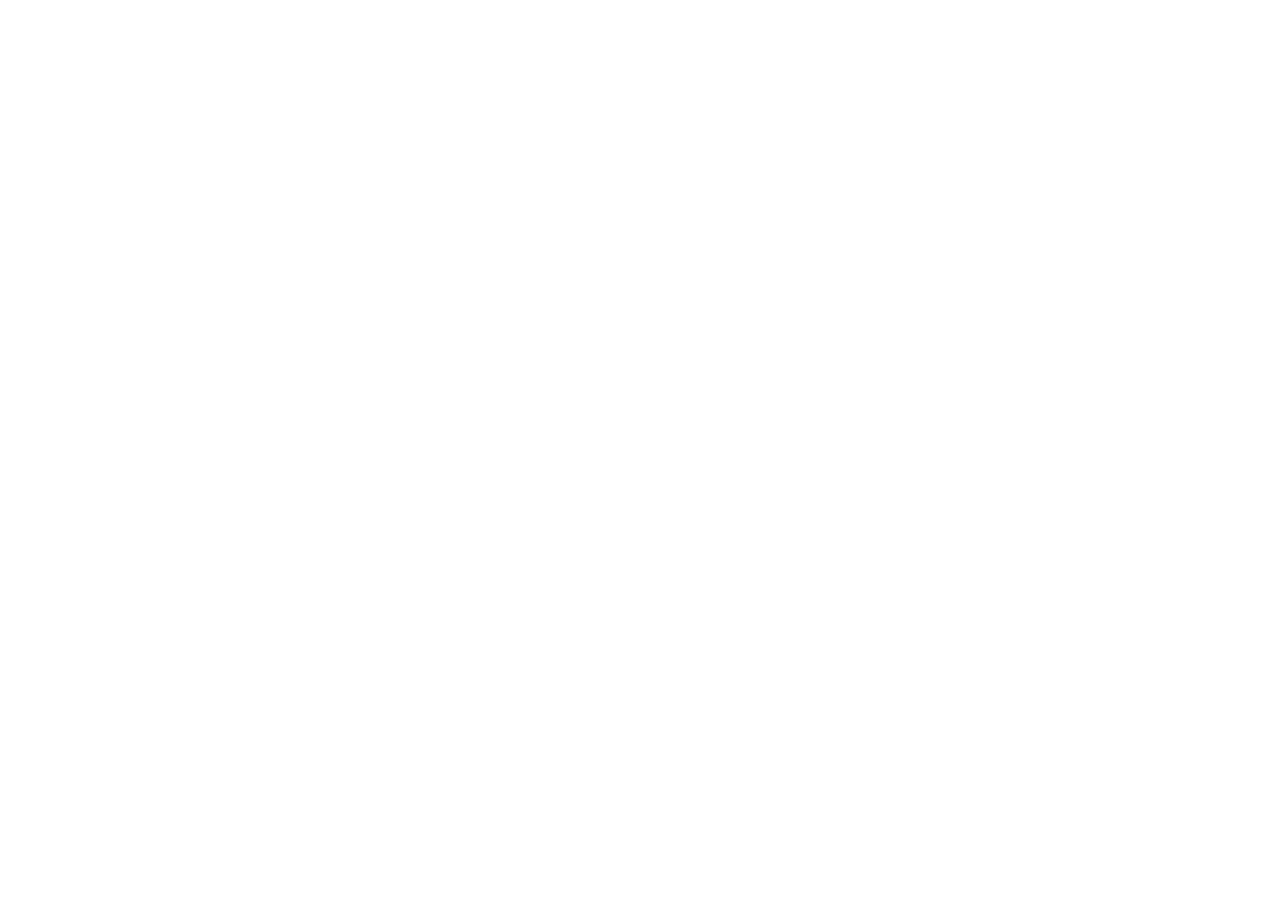
==== commit a36f710e: "Changes in UI code" ====
--- a/index.html
+++ b/index.html
@@ -2,1055 +2,121 @@
 <html lang="en">
 
 <head>
-<!-- Required meta tags-->
-<meta charset="UTF-8">
-<meta name="viewport"
-	content="width=device-width, initial-scale=1, shrink-to-fit=no">
-<meta name="description" content="au theme template">
-<meta name="author" content="Hau Nguyen">
-<meta name="keywords" content="au theme template">
+    <!-- Required meta tags-->
+    <meta charset="UTF-8">
+    <meta name="viewport" content="width=device-width, initial-scale=1, shrink-to-fit=no">
+    <meta name="description" content="au theme template">
+    <meta name="author" content="Hau Nguyen">
+    <meta name="keywords" content="au theme template">
 
-<!-- Title Page-->
-<title>Dashboard</title>
+    <!-- Title Page-->
+    <title>Login</title>
 
-<!-- Fontfaces CSS-->
-<link href="css/font-face.css" rel="stylesheet" media="all">
-<link href="vendor/font-awesome-4.7/css/font-awesome.min.css"
-	rel="stylesheet" media="all">
-<link href="vendor/font-awesome-5/css/fontawesome-all.min.css"
-	rel="stylesheet" media="all">
-<link href="vendor/mdi-font/css/material-design-iconic-font.min.css"
-	rel="stylesheet" media="all">
+    <!-- Fontfaces CSS-->
+    <link href="css/font-face.css" rel="stylesheet" media="all">
+    <link href="vendor/font-awesome-4.7/css/font-awesome.min.css" rel="stylesheet" media="all">
+    <link href="vendor/font-awesome-5/css/fontawesome-all.min.css" rel="stylesheet" media="all">
+    <link href="vendor/mdi-font/css/material-design-iconic-font.min.css" rel="stylesheet" media="all">
 
-<!-- Bootstrap CSS-->
-<link href="vendor/bootstrap-4.1/bootstrap.min.css" rel="stylesheet"
-	media="all">
+    <!-- Bootstrap CSS-->
+    <link href="vendor/bootstrap-4.1/bootstrap.min.css" rel="stylesheet" media="all">
 
-<!-- Vendor CSS-->
-<link href="vendor/animsition/animsition.min.css" rel="stylesheet"
-	media="all">
-<link
-	href="vendor/bootstrap-progressbar/bootstrap-progressbar-3.3.4.min.css"
-	rel="stylesheet" media="all">
-<link href="vendor/wow/animate.css" rel="stylesheet" media="all">
-<link href="vendor/css-hamburgers/hamburgers.min.css" rel="stylesheet"
-	media="all">
-<link href="vendor/slick/slick.css" rel="stylesheet" media="all">
-<link href="vendor/select2/select2.min.css" rel="stylesheet" media="all">
-<link href="vendor/perfect-scrollbar/perfect-scrollbar.css"
-	rel="stylesheet" media="all">
+    <!-- Vendor CSS-->
+    <link href="vendor/animsition/animsition.min.css" rel="stylesheet" media="all">
+    <link href="vendor/bootstrap-progressbar/bootstrap-progressbar-3.3.4.min.css" rel="stylesheet" media="all">
+    <link href="vendor/wow/animate.css" rel="stylesheet" media="all">
+    <link href="vendor/css-hamburgers/hamburgers.min.css" rel="stylesheet" media="all">
+    <link href="vendor/slick/slick.css" rel="stylesheet" media="all">
+    <link href="vendor/select2/select2.min.css" rel="stylesheet" media="all">
+    <link href="vendor/perfect-scrollbar/perfect-scrollbar.css" rel="stylesheet" media="all">
 
-<!-- Main CSS-->
-<link href="css/theme.css" rel="stylesheet" media="all">
+    <!-- Main CSS-->
+    <link href="css/theme.css" rel="stylesheet" media="all">
 
+
+<script>
+    document.querySelector("#sbmit").onclick = function(){
+    	window.location.href = "index_dn.html";
+    }; 
+</script>
 </head>
 
-<body class="animsition" bgcolor="green">
-	<div class="page-wrapper">
-		<!-- HEADER MOBILE-->
-		<header class="header-mobile d-block d-lg-none">
-			<div class="header-mobile__bar">
-				<div class="container-fluid">
-					<div class="header-mobile-inner">
-						<a class="logo" href="index.html"> 
-						<img src="images/right_leaf.png" alt="DB HACK 2019" /> DB HACK 2019
-						</a>
-						<button class="hamburger hamburger--slider" type="button">
-							<span class="hamburger-box"> <span class="hamburger-inner"></span>
-							</span>
-						</button>
-					</div>
-				</div>
-			</div>
-			<nav class="navbar-mobile">
-				<div class="container-fluid">
-					<ul class="navbar-mobile__list list-unstyled">
-						<li class="has-sub"><a class="js-arrow" href="#"> <i
-								class="fas fa-tachometer-alt"></i>Home
-						</a>
-							<ul class="navbar-mobile-sub__list list-unstyled js-sub-list">
-								<li><a href="index.html">My Wallet</a></li>
-								<!--  <li>
-                                    <a href="index2.html">Dashboard 2</a>
-                                </li>
-                                <li>
-                                    <a href="index3.html">Dashboard 3</a>
-                                </li>
-                                <li>
-                                    <a href="index4.html">Dashboard 4</a>
-                                </li> -->
-							</ul></li>
-						<!-- <li><a href="chart.html"> <i class="fas fa-chart-bar"></i>Charts
-						</a></li> -->
-						<!-- <li><a href="table.html"> <i class="fas fa-table"></i>Tables
-						</a></li> -->
-						<li><a href="form.html"> <i class="far fa-check-square"></i>Donation
-						</a></li>
-						<li><a href="calendar.html"> <i
-								class="fas fa-calendar-alt"></i>Meetups
-						</a></li>
-						<li><a href="map.html"> <i class="fas fa-map-marker-alt"></i>Maps
-						</a></li>
-						<!-- <li class="has-sub"><a class="js-arrow" href="#"> <i
-								class="fas fa-copy"></i>Pages
-						</a>
-							<ul class="navbar-mobile-sub__list list-unstyled js-sub-list">
-								<li><a href="login.html">Login</a></li>
-								<li><a href="register.html">Register</a></li>
-								<li><a href="forget-pass.html">Forget Password</a></li>
-							</ul></li>
-						<li class="has-sub"><a class="js-arrow" href="#"> <i
-								class="fas fa-desktop"></i>UI Elements
-						</a>
-							<ul class="navbar-mobile-sub__list list-unstyled js-sub-list">
-								<li><a href="button.html">Button</a></li>
-								<li><a href="badge.html">Badges</a></li>
-								<li><a href="tab.html">Tabs</a></li>
-								<li><a href="card.html">Cards</a></li>
-								<li><a href="alert.html">Alerts</a></li>
-								<li><a href="progress-bar.html">Progress Bars</a></li>
-								<li><a href="modal.html">Modals</a></li>
-								<li><a href="switch.html">Switchs</a></li>
-								<li><a href="grid.html">Grids</a></li>
-								<li><a href="fontawesome.html">Fontawesome Icon</a></li>
-								<li><a href="typo.html">Typography</a></li>
-							</ul></li> -->
-					</ul>
-				</div>
-			</nav>
-		</header>
-		<!-- END HEADER MOBILE-->
-
-		<!-- MENU SIDEBAR-->
-		<aside class="menu-sidebar d-none d-lg-block">
-			<div class="logo">
-				<a href="#"> <img src="images/right_leaf.png" alt="DB HACK 2019" />
-					DB HACK 2019
-				</a>
-			</div>
-			<div class="menu-sidebar__content js-scrollbar1">
-				<nav class="navbar-sidebar">
-					<ul class="list-unstyled navbar__list">
-						<li class="active has-sub"><a class="js-arrow" href="#">
-								<i class="fas fa-tachometer-alt"></i>Home
-						</a>
-							<ul class="list-unstyled navbar__sub-list js-sub-list">
-								<li><a href="index.html">My Wallet</a></li>
-								<!--  <li>
-                                    <a href="index2.html">Dashboard 2</a>
-                                </li>
-                                <li>
-                                    <a href="index3.html">Dashboard 3</a>
-                                </li>
-                                <li>
-                                    <a href="index4.html">Dashboard 4</a>
-                                </li> -->
-							</ul></li>
-						<!-- <li><a href="chart.html"> <i class="fas fa-chart-bar"></i>Charts
-						</a></li>
-						<li><a href="table.html"> <i class="fas fa-table"></i>Tables
-						</a></li> -->
-						<li><a href="form.html"> <i class="far fa-check-square"></i>Donate
-						</a></li>
-						<li><a href="calendar.html"> <i
-								class="fas fa-calendar-alt"></i>Meetups
-						</a></li>
-						<li><a href="map.html"> <i class="fas fa-map-marker-alt"></i>Maps
-						</a></li>
-						<!-- <li class="has-sub"><a class="js-arrow" href="#"> <i
-								class="fas fa-copy"></i>Pages
-						</a>
-							<ul class="list-unstyled navbar__sub-list js-sub-list">
-								<li><a href="login.html">Login</a></li>
-								<li><a href="register.html">Register</a></li>
-								<li><a href="forget-pass.html">Forget Password</a></li>
-							</ul></li> -->
-						<!-- <li class="has-sub"><a class="js-arrow" href="#"> <i
-								class="fas fa-desktop"></i>UI Elements
-						</a>
-							<ul class="list-unstyled navbar__sub-list js-sub-list">
-								<li><a href="button.html">Button</a></li>
-								<li><a href="badge.html">Badges</a></li>
-								<li><a href="tab.html">Tabs</a></li>
-								<li><a href="card.html">Cards</a></li>
-								<li><a href="alert.html">Alerts</a></li>
-								<li><a href="progress-bar.html">Progress Bars</a></li>
-								<li><a href="modal.html">Modals</a></li>
-								<li><a href="switch.html">Switchs</a></li>
-								<li><a href="grid.html">Grids</a></li>
-								<li><a href="fontawesome.html">Fontawesome Icon</a></li>
-								<li><a href="typo.html">Typography</a></li>
-							</ul></li> -->
-					</ul>
-				</nav>
-			</div>
-		</aside>
-		<!-- END MENU SIDEBAR-->
-
-		<!-- PAGE CONTAINER-->
-		<div class="page-container">
-			<!-- HEADER DESKTOP-->
-			<header class="header-desktop">
-				<div class="section__content section__content--p30">
-					<div class="container-fluid">
-						<div class="header-wrap">
-							<form class="form-header" action="" method="POST">
-								<input class="au-input au-input--xl" type="text" name="search"
-									placeholder="Search for datas &amp; reports..." />
-								<button class="au-btn--submit" type="submit">
-									<i class="zmdi zmdi-search"></i>
-								</button>
-							</form>
-							<div class="header-button">
-								<div class="noti-wrap">
-									<div class="noti__item js-item-menu">
-										<i class="zmdi zmdi-comment-more"></i> <span class="quantity">1</span>
-										<div class="mess-dropdown js-dropdown">
-											<div class="mess__title">
-												<p>You have 2 news message</p>
-											</div>
-											<div class="mess__item">
-												<div class="image img-cir img-40">
-													<img src="images/icon/avatar-06.jpg" alt="Michelle Moreno" />
-												</div>
-												<div class="content">
-													<h6>Michelle Moreno</h6>
-													<p>Have sent a photo</p>
-													<span class="time">3 min ago</span>
-												</div>
-											</div>
-											<div class="mess__item">
-												<div class="image img-cir img-40">
-													<img src="images/icon/avatar-04.jpg" alt="Diane Myers" />
-												</div>
-												<div class="content">
-													<h6>Diane Myers</h6>
-													<p>You are now connected on message</p>
-													<span class="time">Yesterday</span>
-												</div>
-											</div>
-											<div class="mess__footer">
-												<a href="#">View all messages</a>
-											</div>
-										</div>
-									</div>
-									<div class="noti__item js-item-menu">
-										<i class="zmdi zmdi-email"></i> <span class="quantity">1</span>
-										<div class="email-dropdown js-dropdown">
-											<div class="email__title">
-												<p>You have 3 New Emails</p>
-											</div>
-											<div class="email__item">
-												<div class="image img-cir img-40">
-													<img src="images/icon/avatar-06.jpg" alt="Cynthia Harvey" />
-												</div>
-												<div class="content">
-													<p>Meeting about new dashboard...</p>
-													<span>Cynthia Harvey, 3 min ago</span>
-												</div>
-											</div>
-											<div class="email__item">
-												<div class="image img-cir img-40">
-													<img src="images/icon/avatar-05.jpg" alt="Cynthia Harvey" />
-												</div>
-												<div class="content">
-													<p>Meeting about new dashboard...</p>
-													<span>Cynthia Harvey, Yesterday</span>
-												</div>
-											</div>
-											<div class="email__item">
-												<div class="image img-cir img-40">
-													<img src="images/icon/avatar-04.jpg" alt="Cynthia Harvey" />
-												</div>
-												<div class="content">
-													<p>Meeting about new dashboard...</p>
-													<span>Cynthia Harvey, April 12,,2018</span>
-												</div>
-											</div>
-											<div class="email__footer">
-												<a href="#">See all emails</a>
-											</div>
-										</div>
-									</div>
-									<div class="noti__item js-item-menu">
-										<i class="zmdi zmdi-notifications"></i> <span class="quantity">3</span>
-										<div class="notifi-dropdown js-dropdown">
-											<div class="notifi__title">
-												<p>You have 3 Notifications</p>
-											</div>
-											<div class="notifi__item">
-												<div class="bg-c1 img-cir img-40">
-													<i class="zmdi zmdi-email-open"></i>
-												</div>
-												<div class="content">
-													<p>You got a email notification</p>
-													<span class="date">April 12, 2018 06:50</span>
-												</div>
-											</div>
-											<div class="notifi__item">
-												<div class="bg-c2 img-cir img-40">
-													<i class="zmdi zmdi-account-box"></i>
-												</div>
-												<div class="content">
-													<p>Your account has been blocked</p>
-													<span class="date">April 12, 2018 06:50</span>
-												</div>
-											</div>
-											<div class="notifi__item">
-												<div class="bg-c3 img-cir img-40">
-													<i class="zmdi zmdi-file-text"></i>
-												</div>
-												<div class="content">
-													<p>You got a new file</p>
-													<span class="date">April 12, 2018 06:50</span>
-												</div>
-											</div>
-											<div class="notifi__footer">
-												<a href="#">All notifications</a>
-											</div>
-										</div>
-									</div>
-								</div>
-								<div class="account-wrap">
-									<div class="account-item clearfix js-item-menu">
-										<div class="image">
-											<img src="images/bani.png" alt="Banisha M" />
-										</div>
-										<div class="content">
-											<a class="js-acc-btn" href="#">Banisha M</a>
-										</div>
-										<div class="account-dropdown js-dropdown">
-											<div class="info clearfix">
-												<div class="image">
-													<a href="#"> <img src="images/bani.png" alt="John Doe" />
-													</a>
-												</div>
-												<div class="content">
-													<h5 class="name">
-														<a href="#">Banisha M</a>
-													</h5>
-													<span class="email">banisha.m@db.com</span>
-												</div>
-											</div>
-											<div class="account-dropdown__body">
-												<div class="account-dropdown__item">
-													<a href="#"> <i class="zmdi zmdi-account"></i>Account
-													</a>
-												</div>
-												<div class="account-dropdown__item">
-													<a href="#"> <i class="zmdi zmdi-settings"></i>Setting
-													</a>
-												</div>
-												<div class="account-dropdown__item">
-													<a href="#"> <i class="zmdi zmdi-money-box"></i>Billing
-													</a>
-												</div>
-											</div>
-											<div class="account-dropdown__footer">
-												<a href="#"> <i class="zmdi zmdi-power"></i>Logout
-												</a>
-											</div>
-										</div>
-									</div>
-								</div>
-							</div>
-						</div>
-					</div>
-				</div>
-			</header>
-			<!-- HEADER DESKTOP-->
-
-			<!-- MAIN CONTENT-->
-			<!-- <div class="main-content" style = "background-image:url('images/earth_bg.jpeg');"> -->
-			<div class="main-content">
-			
-				<div class="section__content section__content--p30">
-					<div class="container-fluid">
-						<!-- <div class="row">
-                            <div class="col-md-12">
-                                <div class="overview-wrap">
-                                    <h2 class="title-1">overview</h2>
-                                    <button class="au-btn au-btn-icon au-btn--blue">
-                                        <i class="zmdi zmdi-plus"></i>add item</button>
+<body class="animsition">
+    <div class="page-wrapper">
+        <div class="page-content--bge5">
+            <div class="container">
+                <div class="login-wrap">
+                    <div class="login-content">
+                        <div class="login-logo">
+                            <a href="#">
+                                <img src="images/right_leaf.png" alt="DB Hack 2019"> DB Hack 2019
+                            </a>
+                        </div>
+                        <div class="login-form">
+                            <form action="dashboard.html" method="post" background="images/bgimage.png">
+                                <div class="form-group">
+                                    <label>Email Address</label>
+                                    <input class="au-input au-input--full" type="email" name="email" placeholder="Email">
                                 </div>
-                            </div>
-                                                        
-                        </div> -->
-						<div class="row m-t-25">
-							<div class="col-sm-6 col-lg-3">
-								<div class="overview-item overview-item--c1">
-									<div class="overview__inner">
-										<div class="overview-box clearfix">
-											<div class="icon" style="height:130px;">
-												<i class="zmdi zmdi-account-o"></i>
-											</div>
-											<div class="text">
-												<h2>10368</h2>
-												<span>Brownie Points</span>
-											</div>
-										</div>
-										<div class="overview-chart">
-											<canvas id="widgetChart1"></canvas>
-										</div>
-									</div>
-								</div>
-							</div>
-
-							<div class="col-lg-6" style="height:130px;">
-                                <!-- <div class="au-card m-b-30">
-                                    <div class="au-card-inner">
-                                        <h3 class="title-2 m-b-40">Peer Rank</h3>
-                                        <canvas id="sales-chart"></canvas>
-                                    </div>
-                                </div> -->
-                                <img src="images/baner.png" alt="John Smith" style="height:280px;">
-                            </div>
-                            
-                            <div class="col-sm-6 col-lg-3">
-                                <div class="overview-item overview-item--c4">
-                                    <div class="overview__inner">
-                                        <div class="overview-box clearfix">
-                                            <div class="icon">
-                                                <i class="zmdi zmdi-money"></i>
-                                            </div>
-                                            <div class="text">
-                                                <h2>$1,386</h2>
-                                                <span>Total contributions</span>
-                                            </div>
-                                        </div>
-                                        <div class="overview-chart">
-                                            <canvas id="widgetChart4"></canvas>
-                                        </div>
+                                <div class="form-group">
+                                    <label>Password</label>
+                                    <input class="au-input au-input--full" type="password" name="password" placeholder="Password">
+                                </div>
+                                <div class="login-checkbox">
+                                    <label>
+                                        <input type="checkbox" name="remember">Remember Me
+                                    </label>
+                                    <label>
+                                        <a href="#">Forgotten Password?</a>
+                                    </label>
+                                </div>
+                                <button id="sbmit" class="au-btn au-btn--block au-btn--green m-b-20" type="submit" >sign in</button>
+                                <div class="social-login-content">
+                                    <div class="social-button">
+                                        <button class="au-btn au-btn--block au-btn--blue m-b-20">sign in with facebook</button>
+                                        <button class="au-btn au-btn--block au-btn--blue2">sign in with twitter</button>
                                     </div>
                                 </div>
-                            </div>
-
-							<!--  <div class="col-sm-6 col-lg-3">
-                                <div class="overview-item overview-item--c2">
-                                    <div class="overview__inner">
-                                        <div class="overview-box clearfix">
-                                            <div class="icon">
-                                                <i class="zmdi zmdi-shopping-cart"></i>
-                                            </div>
-                                            <div class="text">
-                                                <h2>388,688</h2>
-                                                <span>items solid</span>
-                                            </div>
-                                        </div>
-                                        <div class="overview-chart">
-                                            <canvas id="widgetChart2"></canvas>
-                                        </div>
-                                    </div>
-                                </div>
-                            </div>
-                            
-                          <div class="col-sm-6 col-lg-3">
-                                <div class="overview-item overview-item--c3">
-                                    <div class="overview__inner">
-                                        <div class="overview-box clearfix">
-                                            <div class="icon">
-                                                <i class="zmdi zmdi-calendar-note"></i>
-                                            </div>
-                                            <div class="text">
-                                                <h2>1,086</h2>
-                                                <span>this week</span>
-                                            </div>
-                                        </div>
-                                        <div class="overview-chart">
-                                            <canvas id="widgetChart3"></canvas>
-                                        </div>
-                                    </div>
-                                </div>
-                            </div>
-                             <div class="col-sm-6 col-lg-3">
-                                <div class="overview-item overview-item--c4">
-                                    <div class="overview__inner">
-                                        <div class="overview-box clearfix">
-                                            <div class="icon">
-                                                <i class="zmdi zmdi-money"></i>
-                                            </div>
-                                            <div class="text">
-                                                <h2>$1,060,386</h2>
-                                                <span>total earnings</span>
-                                            </div>
-                                        </div>
-                                        <div class="overview-chart">
-                                            <canvas id="widgetChart4"></canvas>
-                                        </div>
-                                    </div>
-                                </div>
-                            </div> -->
-						</div>
-						<!-- <div class="row">
-							<div class="col-lg-6">
-								<div class="au-card recent-report">
-									<div class="au-card-inner">
-										<h3 class="title-2">recent reports</h3>
-										<div class="chart-info">
-											<div class="chart-info__left">
-												<div class="chart-note">
-													<span class="dot dot--blue"></span> <span>products</span>
-												</div>
-												<div class="chart-note mr-0">
-													<span class="dot dot--green"></span> <span>services</span>
-												</div>
-											</div>
-											<div class="chart-info__right">
-												<div class="chart-statis">
-													<span class="index incre"> <i
-														class="zmdi zmdi-long-arrow-up"></i>25%
-													</span> <span class="label">products</span>
-												</div>
-												<div class="chart-statis mr-0">
-													<span class="index decre"> <i
-														class="zmdi zmdi-long-arrow-down"></i>10%
-													</span> <span class="label">services</span>
-												</div>
-											</div>
-										</div>
-										<div class="recent-report__chart">
-											<canvas id="recent-rep-chart"></canvas>
-										</div>
-									</div>
-								</div>
-							</div>
-							<div class="col-lg-6">
-								<div class="au-card chart-percent-card">
-									<div class="au-card-inner">
-										<h3 class="title-2 tm-b-5">char by %</h3>
-										<div class="row no-gutters">
-											<div class="col-xl-6">
-												<div class="chart-note-wrap">
-													<div class="chart-note mr-0 d-block">
-														<span class="dot dot--blue"></span> <span>products</span>
-													</div>
-													<div class="chart-note mr-0 d-block">
-														<span class="dot dot--red"></span> <span>services</span>
-													</div>
-												</div>
-											</div>
-											<div class="col-xl-6">
-												<div class="percent-chart">
-													<canvas id="percent-chart"></canvas>
-												</div>
-											</div>
-										</div>
-									</div>
-								</div>
-							</div>
-						</div> -->
-						<!-- <div class="row">
-							<div class="col-lg-9">
-								<h2 class="title-1 m-b-25">Earnings By Items</h2>
-								<div class="table-responsive table--no-card m-b-40">
-									<table
-										class="table table-borderless table-striped table-earning">
-										<thead>
-											<tr>
-												<th>date</th>
-												<th>order ID</th>
-												<th>name</th>
-												<th class="text-right">price</th>
-												<th class="text-right">quantity</th>
-												<th class="text-right">total</th>
-											</tr>
-										</thead>
-										<tbody>
-											<tr>
-												<td>2018-09-29 05:57</td>
-												<td>100398</td>
-												<td>iPhone X 64Gb Grey</td>
-												<td class="text-right">$999.00</td>
-												<td class="text-right">1</td>
-												<td class="text-right">$999.00</td>
-											</tr>
-											<tr>
-												<td>2018-09-28 01:22</td>
-												<td>100397</td>
-												<td>Samsung S8 Black</td>
-												<td class="text-right">$756.00</td>
-												<td class="text-right">1</td>
-												<td class="text-right">$756.00</td>
-											</tr>
-											<tr>
-												<td>2018-09-27 02:12</td>
-												<td>100396</td>
-												<td>Game Console Controller</td>
-												<td class="text-right">$22.00</td>
-												<td class="text-right">2</td>
-												<td class="text-right">$44.00</td>
-											</tr>
-											<tr>
-												<td>2018-09-26 23:06</td>
-												<td>100395</td>
-												<td>iPhone X 256Gb Black</td>
-												<td class="text-right">$1199.00</td>
-												<td class="text-right">1</td>
-												<td class="text-right">$1199.00</td>
-											</tr>
-											<tr>
-												<td>2018-09-25 19:03</td>
-												<td>100393</td>
-												<td>USB 3.0 Cable</td>
-												<td class="text-right">$10.00</td>
-												<td class="text-right">3</td>
-												<td class="text-right">$30.00</td>
-											</tr>
-											<tr>
-												<td>2018-09-29 05:57</td>
-												<td>100392</td>
-												<td>Smartwatch 4.0 LTE Wifi</td>
-												<td class="text-right">$199.00</td>
-												<td class="text-right">6</td>
-												<td class="text-right">$1494.00</td>
-											</tr>
-											<tr>
-												<td>2018-09-24 19:10</td>
-												<td>100391</td>
-												<td>Camera C430W 4k</td>
-												<td class="text-right">$699.00</td>
-												<td class="text-right">1</td>
-												<td class="text-right">$699.00</td>
-											</tr>
-											<tr>
-												<td>2018-09-22 00:43</td>
-												<td>100393</td>
-												<td>USB 3.0 Cable</td>
-												<td class="text-right">$10.00</td>
-												<td class="text-right">3</td>
-												<td class="text-right">$30.00</td>
-											</tr>
-										</tbody>
-									</table>
-								</div>
-							</div>
-							<div class="col-lg-3">
-								<h2 class="title-1 m-b-25">Top countries</h2>
-								<div
-									class="au-card au-card--bg-blue au-card-top-countries m-b-40">
-									<div class="au-card-inner">
-										<div class="table-responsive">
-											<table class="table table-top-countries">
-												<tbody>
-													<tr>
-														<td>United States</td>
-														<td class="text-right">$119,366.96</td>
-													</tr>
-													<tr>
-														<td>Australia</td>
-														<td class="text-right">$70,261.65</td>
-													</tr>
-													<tr>
-														<td>United Kingdom</td>
-														<td class="text-right">$46,399.22</td>
-													</tr>
-													<tr>
-														<td>Turkey</td>
-														<td class="text-right">$35,364.90</td>
-													</tr>
-													<tr>
-														<td>Germany</td>
-														<td class="text-right">$20,366.96</td>
-													</tr>
-													<tr>
-														<td>France</td>
-														<td class="text-right">$10,366.96</td>
-													</tr>
-													<tr>
-														<td>Australia</td>
-														<td class="text-right">$5,366.96</td>
-													</tr>
-													<tr>
-														<td>Italy</td>
-														<td class="text-right">$1639.32</td>
-													</tr>
-												</tbody>
-											</table>
-										</div>
-									</div>
-								</div>
-							</div>
-						</div> -->
-						<!-- <div class="row">
-							<div class="col-lg-6">
-								<div class="au-card au-card--no-shadow au-card--no-pad m-b-40">
-									<div class="au-card-title"
-										style="background-image: url('images/bg-title-01.jpg');">
-										<div class="bg-overlay bg-overlay--blue"></div>
-										<h3>
-											<i class="zmdi zmdi-account-calendar"></i>26 April, 2018
-										</h3>
-										<button class="au-btn-plus">
-											<i class="zmdi zmdi-plus"></i>
-										</button>
-									</div>
-									<div class="au-task js-list-load">
-										<div class="au-task__title">
-											<p>Tasks for John Doe</p>
-										</div>
-										<div class="au-task-list js-scrollbar3">
-											<div class="au-task__item au-task__item--danger">
-												<div class="au-task__item-inner">
-													<h5 class="task">
-														<a href="#">Meeting about plan for Admin Template 2018</a>
-													</h5>
-													<span class="time">10:00 AM</span>
-												</div>
-											</div>
-											<div class="au-task__item au-task__item--warning">
-												<div class="au-task__item-inner">
-													<h5 class="task">
-														<a href="#">Create new task for Dashboard</a>
-													</h5>
-													<span class="time">11:00 AM</span>
-												</div>
-											</div>
-											<div class="au-task__item au-task__item--primary">
-												<div class="au-task__item-inner">
-													<h5 class="task">
-														<a href="#">Meeting about plan for Admin Template 2018</a>
-													</h5>
-													<span class="time">02:00 PM</span>
-												</div>
-											</div>
-											<div class="au-task__item au-task__item--success">
-												<div class="au-task__item-inner">
-													<h5 class="task">
-														<a href="#">Create new task for Dashboard</a>
-													</h5>
-													<span class="time">03:30 PM</span>
-												</div>
-											</div>
-											<div class="au-task__item au-task__item--danger js-load-item">
-												<div class="au-task__item-inner">
-													<h5 class="task">
-														<a href="#">Meeting about plan for Admin Template 2018</a>
-													</h5>
-													<span class="time">10:00 AM</span>
-												</div>
-											</div>
-											<div
-												class="au-task__item au-task__item--warning js-load-item">
-												<div class="au-task__item-inner">
-													<h5 class="task">
-														<a href="#">Create new task for Dashboard</a>
-													</h5>
-													<span class="time">11:00 AM</span>
-												</div>
-											</div>
-										</div>
-										<div class="au-task__footer">
-											<button class="au-btn au-btn-load js-load-btn">load
-												more</button>
-										</div>
-									</div>
-								</div>
-							</div>
-							<div class="col-lg-6">
-								<div class="au-card au-card--no-shadow au-card--no-pad m-b-40">
-									<div class="au-card-title"
-										style="background-image: url('images/bg-title-02.jpg');">
-										<div class="bg-overlay bg-overlay--blue"></div>
-										<h3>
-											<i class="zmdi zmdi-comment-text"></i>New Messages
-										</h3>
-										<button class="au-btn-plus">
-											<i class="zmdi zmdi-plus"></i>
-										</button>
-									</div>
-									<div class="au-inbox-wrap js-inbox-wrap">
-										<div class="au-message js-list-load">
-											<div class="au-message__noti">
-												<p>
-													You Have <span>2</span> new messages
-												</p>
-											</div>
-											<div class="au-message-list">
-												<div class="au-message__item unread">
-													<div class="au-message__item-inner">
-														<div class="au-message__item-text">
-															<div class="avatar-wrap">
-																<div class="avatar">
-																	<img src="images/icon/avatar-02.jpg" alt="John Smith">
-																</div>
-															</div>
-															<div class="text">
-																<h5 class="name">John Smith</h5>
-																<p>Have sent a photo</p>
-															</div>
-														</div>
-														<div class="au-message__item-time">
-															<span>12 Min ago</span>
-														</div>
-													</div>
-												</div>
-												<div class="au-message__item unread">
-													<div class="au-message__item-inner">
-														<div class="au-message__item-text">
-															<div class="avatar-wrap online">
-																<div class="avatar">
-																	<img src="images/icon/avatar-03.jpg"
-																		alt="Nicholas Martinez">
-																</div>
-															</div>
-															<div class="text">
-																<h5 class="name">Nicholas Martinez</h5>
-																<p>You are now connected on message</p>
-															</div>
-														</div>
-														<div class="au-message__item-time">
-															<span>11:00 PM</span>
-														</div>
-													</div>
-												</div>
-												<div class="au-message__item">
-													<div class="au-message__item-inner">
-														<div class="au-message__item-text">
-															<div class="avatar-wrap online">
-																<div class="avatar">
-																	<img src="images/icon/avatar-04.jpg"
-																		alt="Michelle Sims">
-																</div>
-															</div>
-															<div class="text">
-																<h5 class="name">Michelle Sims</h5>
-																<p>Lorem ipsum dolor sit amet</p>
-															</div>
-														</div>
-														<div class="au-message__item-time">
-															<span>Yesterday</span>
-														</div>
-													</div>
-												</div>
-												<div class="au-message__item">
-													<div class="au-message__item-inner">
-														<div class="au-message__item-text">
-															<div class="avatar-wrap">
-																<div class="avatar">
-																	<img src="images/icon/avatar-05.jpg"
-																		alt="Michelle Sims">
-																</div>
-															</div>
-															<div class="text">
-																<h5 class="name">Michelle Sims</h5>
-																<p>Purus feugiat finibus</p>
-															</div>
-														</div>
-														<div class="au-message__item-time">
-															<span>Sunday</span>
-														</div>
-													</div>
-												</div>
-												<div class="au-message__item js-load-item">
-													<div class="au-message__item-inner">
-														<div class="au-message__item-text">
-															<div class="avatar-wrap online">
-																<div class="avatar">
-																	<img src="images/icon/avatar-04.jpg"
-																		alt="Michelle Sims">
-																</div>
-															</div>
-															<div class="text">
-																<h5 class="name">Michelle Sims</h5>
-																<p>Lorem ipsum dolor sit amet</p>
-															</div>
-														</div>
-														<div class="au-message__item-time">
-															<span>Yesterday</span>
-														</div>
-													</div>
-												</div>
-												<div class="au-message__item js-load-item">
-													<div class="au-message__item-inner">
-														<div class="au-message__item-text">
-															<div class="avatar-wrap">
-																<div class="avatar">
-																	<img src="images/icon/avatar-05.jpg"
-																		alt="Michelle Sims">
-																</div>
-															</div>
-															<div class="text">
-																<h5 class="name">Michelle Sims</h5>
-																<p>Purus feugiat finibus</p>
-															</div>
-														</div>
-														<div class="au-message__item-time">
-															<span>Sunday</span>
-														</div>
-													</div>
-												</div>
-											</div>
-											<div class="au-message__footer">
-												<button class="au-btn au-btn-load js-load-btn">load
-													more</button>
-											</div>
-										</div>
-										<div class="au-chat">
-											<div class="au-chat__title">
-												<div class="au-chat-info">
-													<div class="avatar-wrap online">
-														<div class="avatar avatar--small">
-															<img src="images/icon/avatar-02.jpg" alt="John Smith">
-														</div>
-													</div>
-													<span class="nick"> <a href="#">John Smith</a>
-													</span>
-												</div>
-											</div>
-											<div class="au-chat__content">
-												<div class="recei-mess-wrap">
-													<span class="mess-time">12 Min ago</span>
-													<div class="recei-mess__inner">
-														<div class="avatar avatar--tiny">
-															<img src="images/icon/avatar-02.jpg" alt="John Smith">
-														</div>
-														<div class="recei-mess-list">
-															<div class="recei-mess">Lorem ipsum dolor sit amet,
-																consectetur adipiscing elit non iaculis</div>
-															<div class="recei-mess">Donec tempor, sapien ac
-																viverra</div>
-														</div>
-													</div>
-												</div>
-												<div class="send-mess-wrap">
-													<span class="mess-time">30 Sec ago</span>
-													<div class="send-mess__inner">
-														<div class="send-mess-list">
-															<div class="send-mess">Lorem ipsum dolor sit amet,
-																consectetur adipiscing elit non iaculis</div>
-														</div>
-													</div>
-												</div>
-											</div>
-											<div class="au-chat-textfield">
-												<form class="au-form-icon">
-													<input class="au-input au-input--full au-input--h65"
-														type="text" placeholder="Type a message">
-													<button class="au-input-icon">
-														<i class="zmdi zmdi-camera"></i>
-													</button>
-												</form>
-											</div>
-										</div>
-									</div>
-								</div>
-							</div>
-						</div> -->
-						<!-- <div class="row">
-							<div class="col-md-12">
-								<div class="copyright">
-									<p>
-										Copyright © 2018 Colorlib. All rights reserved. Template by <a
-											href="https://colorlib.com">Colorlib</a>.
-									</p>
-								</div>
-							</div>
-						</div> -->
-					</div>
-					
-					
-					
-					 <div class="row">
-                             <!-- WELCOME-->
-            <section class="welcome p-t-10">
-                <div class="container">
-                    <div class="row">
-                        <div class="col-md-12">
-                            <h1 class="title-4">Partners
-                                <!-- <span></span> -->
-                            </h1>
-                            <hr class="line-seprate">
-                        </div>
-                    </div>
-                </div>
-            </section>
-            <!-- END WELCOME-->
-
-            <!-- STATISTIC-->
-            <section class="statistic statistic2">
-                <div class="container">
-                    <div class="row">
-                        <div class="col-md-6 col-lg-3">
-                            <div class="statistic__item statistic__item--green">
-                            <img src="images/farmer_market.png" alt="DB HACK 2019" />
-                                <!-- <h2 class="number">Partner 1</h2>
-                                <span class="desc">e-Schooters</span> -->
-                                <!-- <div class="icon">
-                                    <i class="zmdi zmdi-account-o"></i>
-                                </div> -->
-                            </div>
-                        </div>
-                        <div class="col-md-6 col-lg-3">
-                            <div class="statistic__item statistic__item--orange">
-                                <h2 class="number">Partner 2</h2>
-                                <span class="desc">Green Hotel</span>
-                                <!-- <div class="icon">
-                                    <i class="zmdi zmdi-shopping-cart"></i>
-                                </div> -->
-                            </div>
-                        </div>
-                        <div class="col-md-6 col-lg-3">
-                            <div class="statistic__item statistic__item--blue">
-                                <h2 class="number">Partner 3</h2>
-                                <span class="desc">this week</span>
-                                <!-- <div class="icon">
-                                    <i class="zmdi zmdi-calendar-note"></i>
-                                </div> -->
-                            </div>
-                        </div>
-                        <div class="col-md-6 col-lg-3">
-                            <div class="statistic__item statistic__item--red">
-                                <h2 class="number">Partner 4</h2>
-                                <span class="desc">total earnings</span>
-                                <!-- <div class="icon">
-                                    <i class="zmdi zmdi-money"></i>
-                                </div> -->
+                            </form>
+                            <div class="register-link">
+                                <p>
+                                    Don't you have account?
+                                    <a href="#">Sign Up Here</a>
+                                </p>
                             </div>
                         </div>
                     </div>
                 </div>
-            </section>
-                                                        
-                        </div> 
-					
-					
-				</div>
-			</div>
-			<!-- END MAIN CONTENT-->
-			<!-- END PAGE CONTAINER-->
-		</div>
+            </div>
+        </div>
 
-	</div>
+    </div>
 
-	<!-- Jquery JS-->
-	<script src="vendor/jquery-3.2.1.min.js"></script>
-	<!-- Bootstrap JS-->
-	<script src="vendor/bootstrap-4.1/popper.min.js"></script>
-	<script src="vendor/bootstrap-4.1/bootstrap.min.js"></script>
-	<!-- Vendor JS       -->
-	<script src="vendor/slick/slick.min.js">
-		
-	</script>
-	<script src="vendor/wow/wow.min.js"></script>
-	<script src="vendor/animsition/animsition.min.js"></script>
-	<script src="vendor/bootstrap-progressbar/bootstrap-progressbar.min.js">
-		
-	</script>
-	<script src="vendor/counter-up/jquery.waypoints.min.js"></script>
-	<script src="vendor/counter-up/jquery.counterup.min.js">
-		
-	</script>
-	<script src="vendor/circle-progress/circle-progress.min.js"></script>
-	<script src="vendor/perfect-scrollbar/perfect-scrollbar.js"></script>
-	<script src="vendor/chartjs/Chart.bundle.min.js"></script>
-	<script src="vendor/select2/select2.min.js">
-		
-	</script>
+    <!-- Jquery JS-->
+    <script src="vendor/jquery-3.2.1.min.js"></script>
+    <!-- Bootstrap JS-->
+    <script src="vendor/bootstrap-4.1/popper.min.js"></script>
+    <script src="vendor/bootstrap-4.1/bootstrap.min.js"></script>
+    <!-- Vendor JS       -->
+    <script src="vendor/slick/slick.min.js">
+    </script>
+    <script src="vendor/wow/wow.min.js"></script>
+    <script src="vendor/animsition/animsition.min.js"></script>
+    <script src="vendor/bootstrap-progressbar/bootstrap-progressbar.min.js">
+    </script>
+    <script src="vendor/counter-up/jquery.waypoints.min.js"></script>
+    <script src="vendor/counter-up/jquery.counterup.min.js">
+    </script>
+    <script src="vendor/circle-progress/circle-progress.min.js"></script>
+    <script src="vendor/perfect-scrollbar/perfect-scrollbar.js"></script>
+    <script src="vendor/chartjs/Chart.bundle.min.js"></script>
+    <script src="vendor/select2/select2.min.js">
+    </script>
 
-	<!-- Main JS-->
-	<script src="js/main.js"></script>
+    <!-- Main JS-->
+    <script src="js/main.js"></script>
 
 </body>
 
 </html>
-<!-- end document-->
+<!-- end document-->